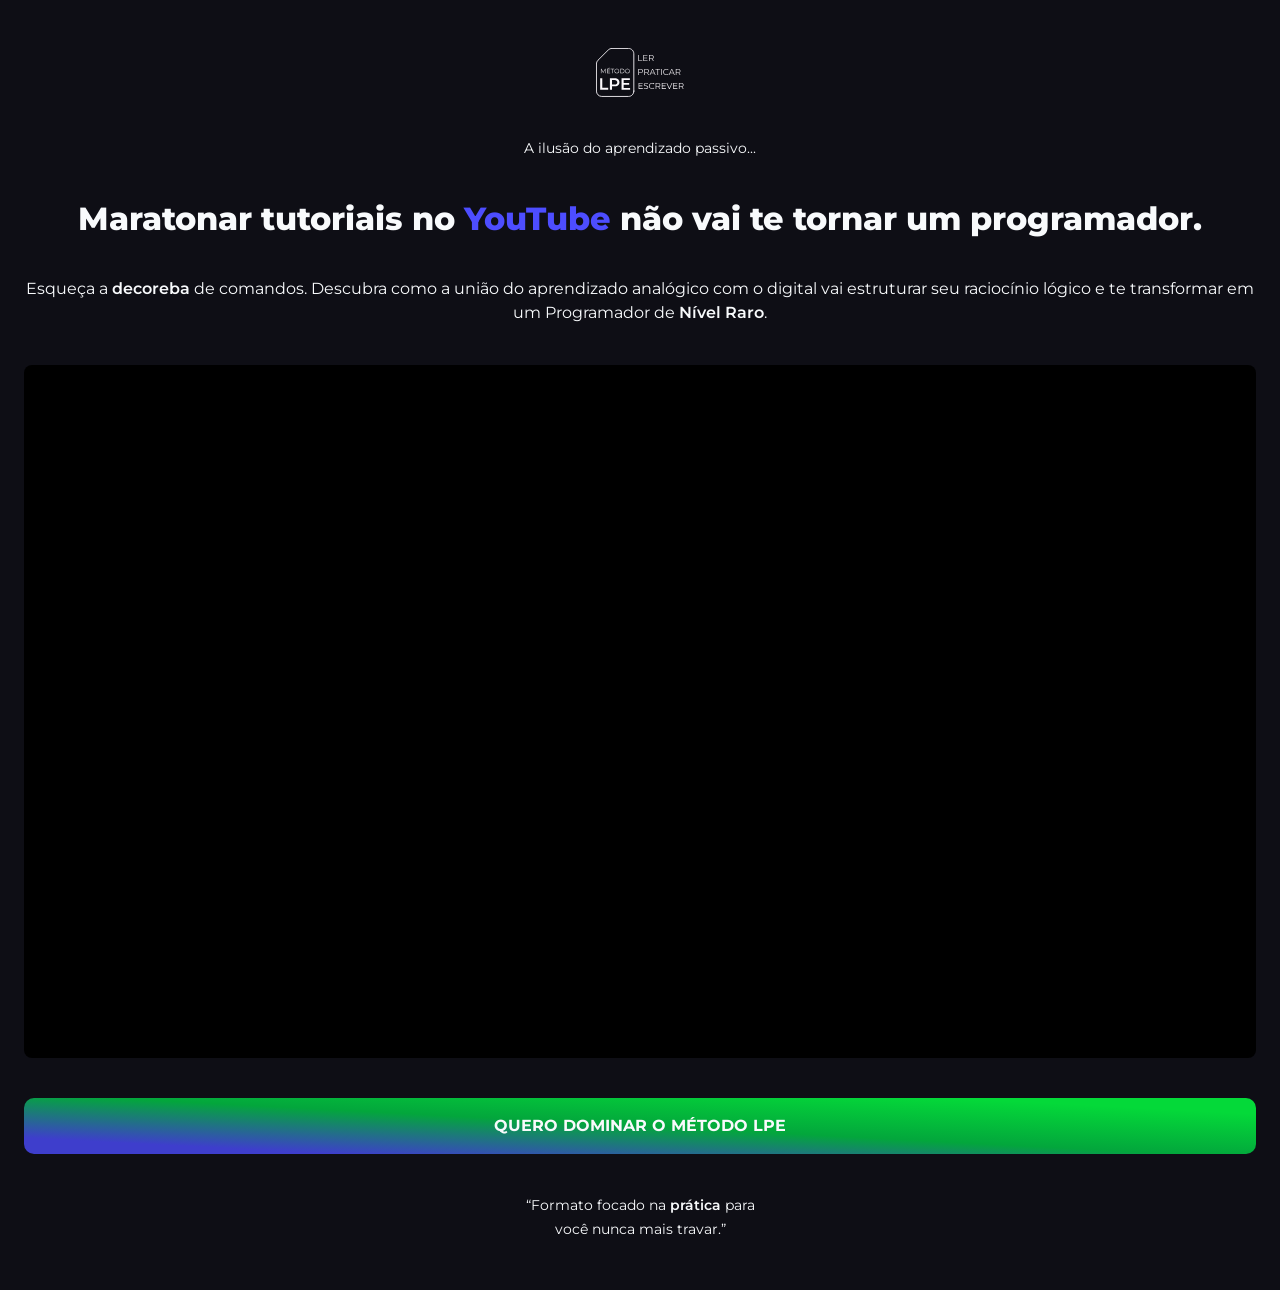
==== index.html @ d9436c9b "feat(hero): setup inicial da arquitetura CSS e estruturação da primeira dobra Detalhes da implementa" ====
<!DOCTYPE html>
<html lang="pt-br">

<head>
    <meta charset="UTF-8">
    <meta name="viewport" content="width=device-width, initial-scale=1.0">
    <title>Método LPE - Python V1</title>

    <link rel="shortcut icon" href="assets/img/icons/fivecon_metodo_lpe.ico" type="image/x-icon">

    <link rel="preconnect" href="https://fonts.googleapis.com">
    <link rel="preconnect" href="https://fonts.gstatic.com" crossorigin>
    <link href="https://fonts.googleapis.com/css2?family=Montserrat:wght@400;600;700;800&display=swap" rel="stylesheet">

    <link rel="stylesheet" href="assets/css/main.css">
</head>

<body>
    <header class="hero">
    <div class="hero__container">

        <div class="hero__logo">
            <img src="assets/img/icons/logo_metodo_lpe.svg" alt="Logo Método LPE">
        </div>

        <div class="hero__content">
            <span class="hero__pre-headline">
                A ilusão do aprendizado passivo...
            </span>

            <h1 class="hero__headline">
                Maratonar tutoriais no <span class="text-highlight">YouTube</span> não vai te tornar um programador.
            </h1>

            <p class="hero__description">
                Esqueça a <strong>decoreba</strong> de comandos. Descubra como a união do aprendizado analógico com o digital vai estruturar seu raciocínio lógico e te transformar em um Programador de <strong>Nível Raro</strong>.
            </p>
        </div>

        <div class="hero__video-container">
            <iframe 
                width="100%" 
                height="100%" 
                src="https://www.youtube.com/embed/S9uPNppGsGo?rel=0&modestbranding=1" 
                title="Vídeo de Apresentação" 
                frameborder="0" 
                allow="accelerometer; autoplay; clipboard-write; encrypted-media; gyroscope; picture-in-picture" 
                allowfullscreen>
            </iframe>
        </div>

        <a href="#checkout" class="hero__cta-button">
            QUERO DOMINAR O MÉTODO LPE
        </a>

        <p class="hero__sub-quote">
            “Formato focado na <strong>prática</strong> para você nunca mais travar.”
        </p>

    </div>
</header>
</body>

</html>
---- assets/css/main.css ----
/* assets/css/main.css */

@import '_variables.css';
@import '_reset.css';
@import '_base.css';

/* Por enquanto temos só esse componente */
@import 'components/_buttons.css';

/* Seções */
@import 'sections/_hero.css';
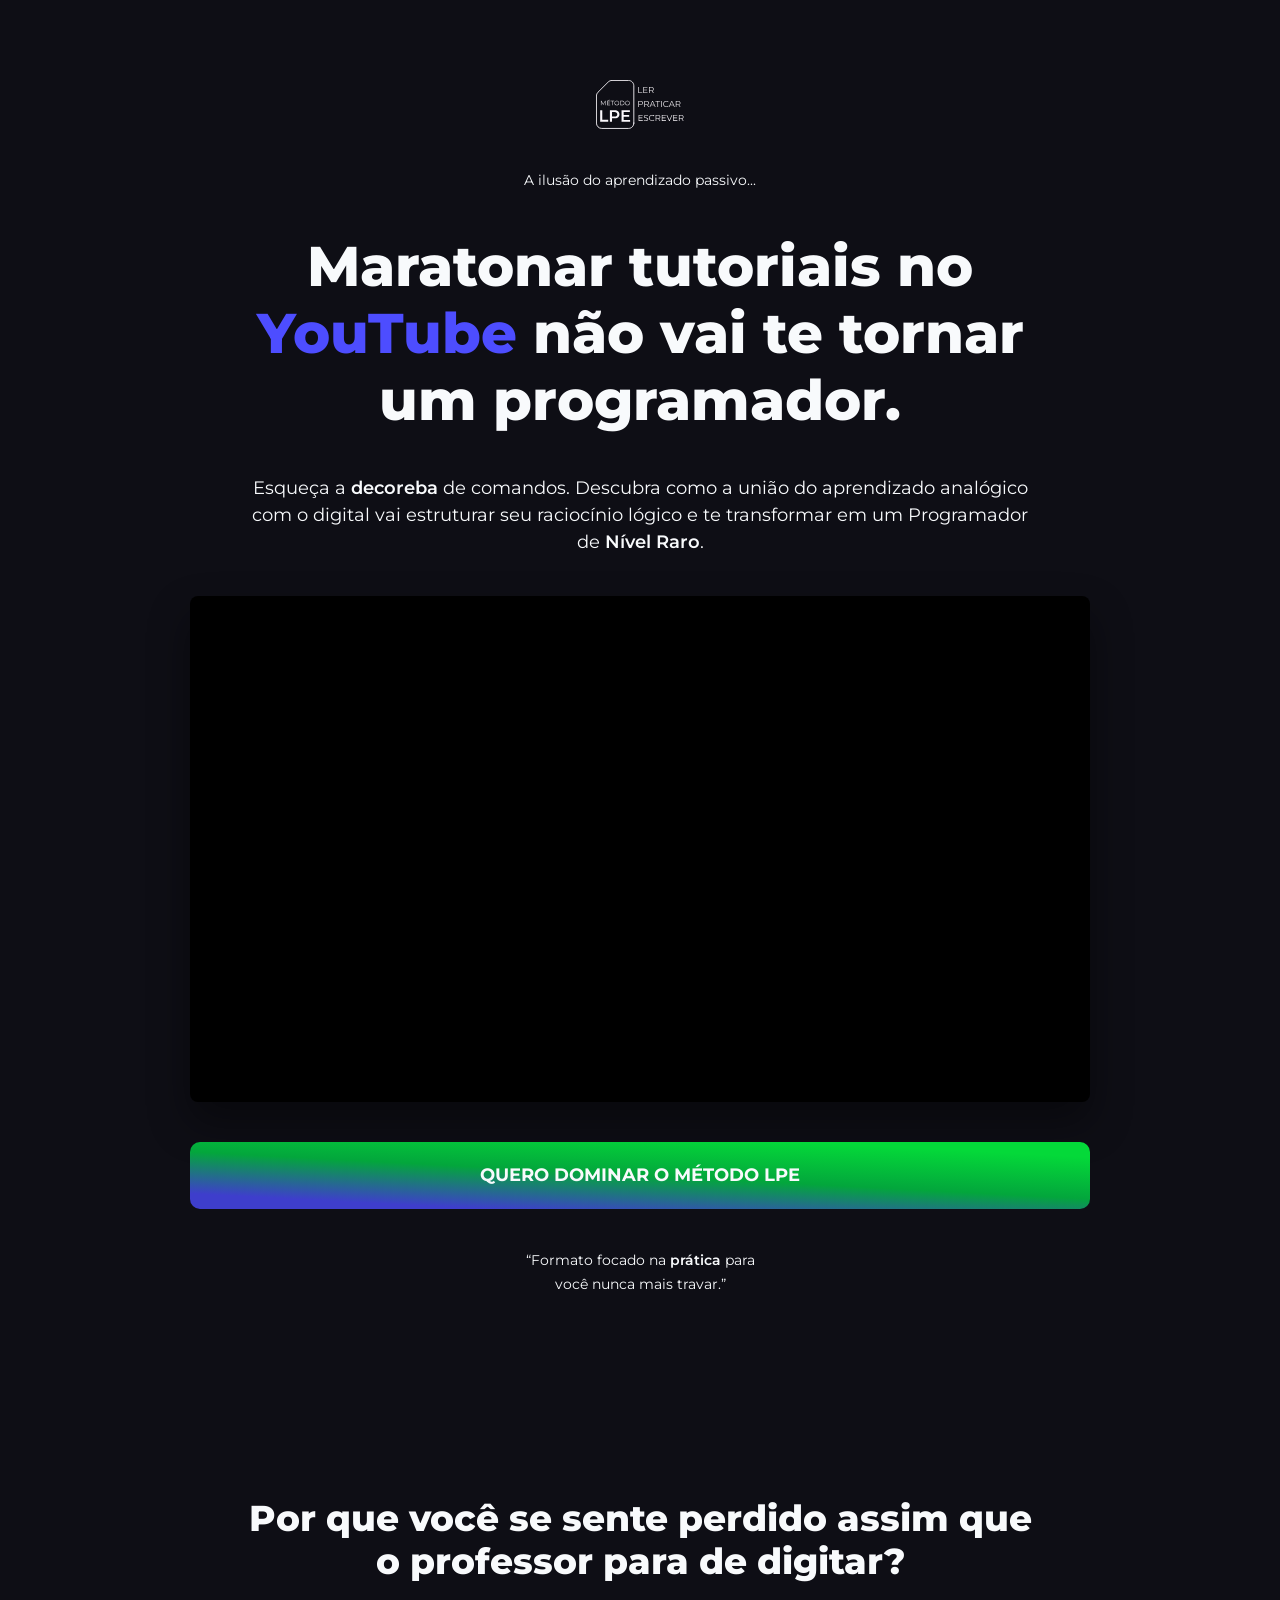
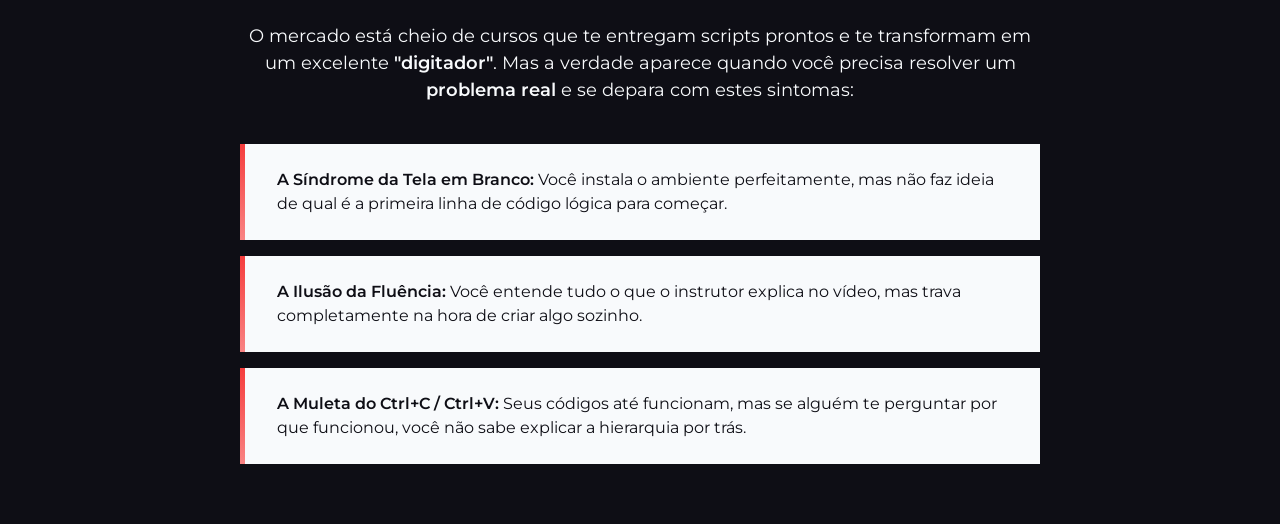
==== commit c21c2c89: "feat(landing-page): setup inicial da arquitetura CSS, Seção Hero e Seção de Sintomas Resumo das impl" ====
--- a/index.html
+++ b/index.html
@@ -29,7 +29,10 @@
             </span>
 
             <h1 class="hero__headline">
-                Maratonar tutoriais no <span class="text-highlight">YouTube</span> não vai te tornar um programador.
+                Maratonar tutoriais <br class="break-mobile">
+                no <span class="text-highlight">YouTube</span> não <br class="break-mobile">
+                vai te tornar <br class="break-mobile">
+                um programador.
             </h1>
 
             <p class="hero__description">
@@ -59,6 +62,35 @@
 
     </div>
 </header>
+
+<section class="symptoms">
+    <div class="symptoms__container">
+        
+        <div class="symptoms__header">
+            <h2 class="symptoms__title">
+                Por que você se sente perdido assim que o professor para de digitar?
+            </h2>
+            <p class="symptoms__description">
+                O mercado está cheio de cursos que te entregam scripts prontos e te transformam em um excelente <strong>"digitador"</strong>. Mas a verdade aparece quando você precisa resolver um <strong>problema real</strong> e se depara com estes sintomas:
+            </p>
+        </div>
+
+        <div class="symptoms__list">
+            <article class="card-symptom">
+                <p><strong>A Síndrome da Tela em Branco:</strong> Você instala o ambiente perfeitamente, mas não faz ideia de qual é a primeira linha de código lógica para começar.</p>
+            </article>
+
+            <article class="card-symptom">
+                <p><strong>A Ilusão da Fluência:</strong> Você entende tudo o que o instrutor explica no vídeo, mas trava completamente na hora de criar algo sozinho.</p>
+            </article>
+
+            <article class="card-symptom">
+                <p><strong>A Muleta do Ctrl+C / Ctrl+V:</strong> Seus códigos até funcionam, mas se alguém te perguntar por que funcionou, você não sabe explicar a hierarquia por trás.</p>
+            </article>
+        </div>
+
+    </div>
+</section>
 </body>
 
 </html>
--- a/assets/css/main.css
+++ b/assets/css/main.css
@@ -4,8 +4,10 @@
 @import '_reset.css';
 @import '_base.css';
 
-/* Por enquanto temos só esse componente */
+/* Componentes */
 @import 'components/_buttons.css';
+@import 'components/_cards.css';
 
 /* Seções */
-@import 'sections/_hero.css';+@import 'sections/_hero.css';
+@import 'sections/_symptoms.css';
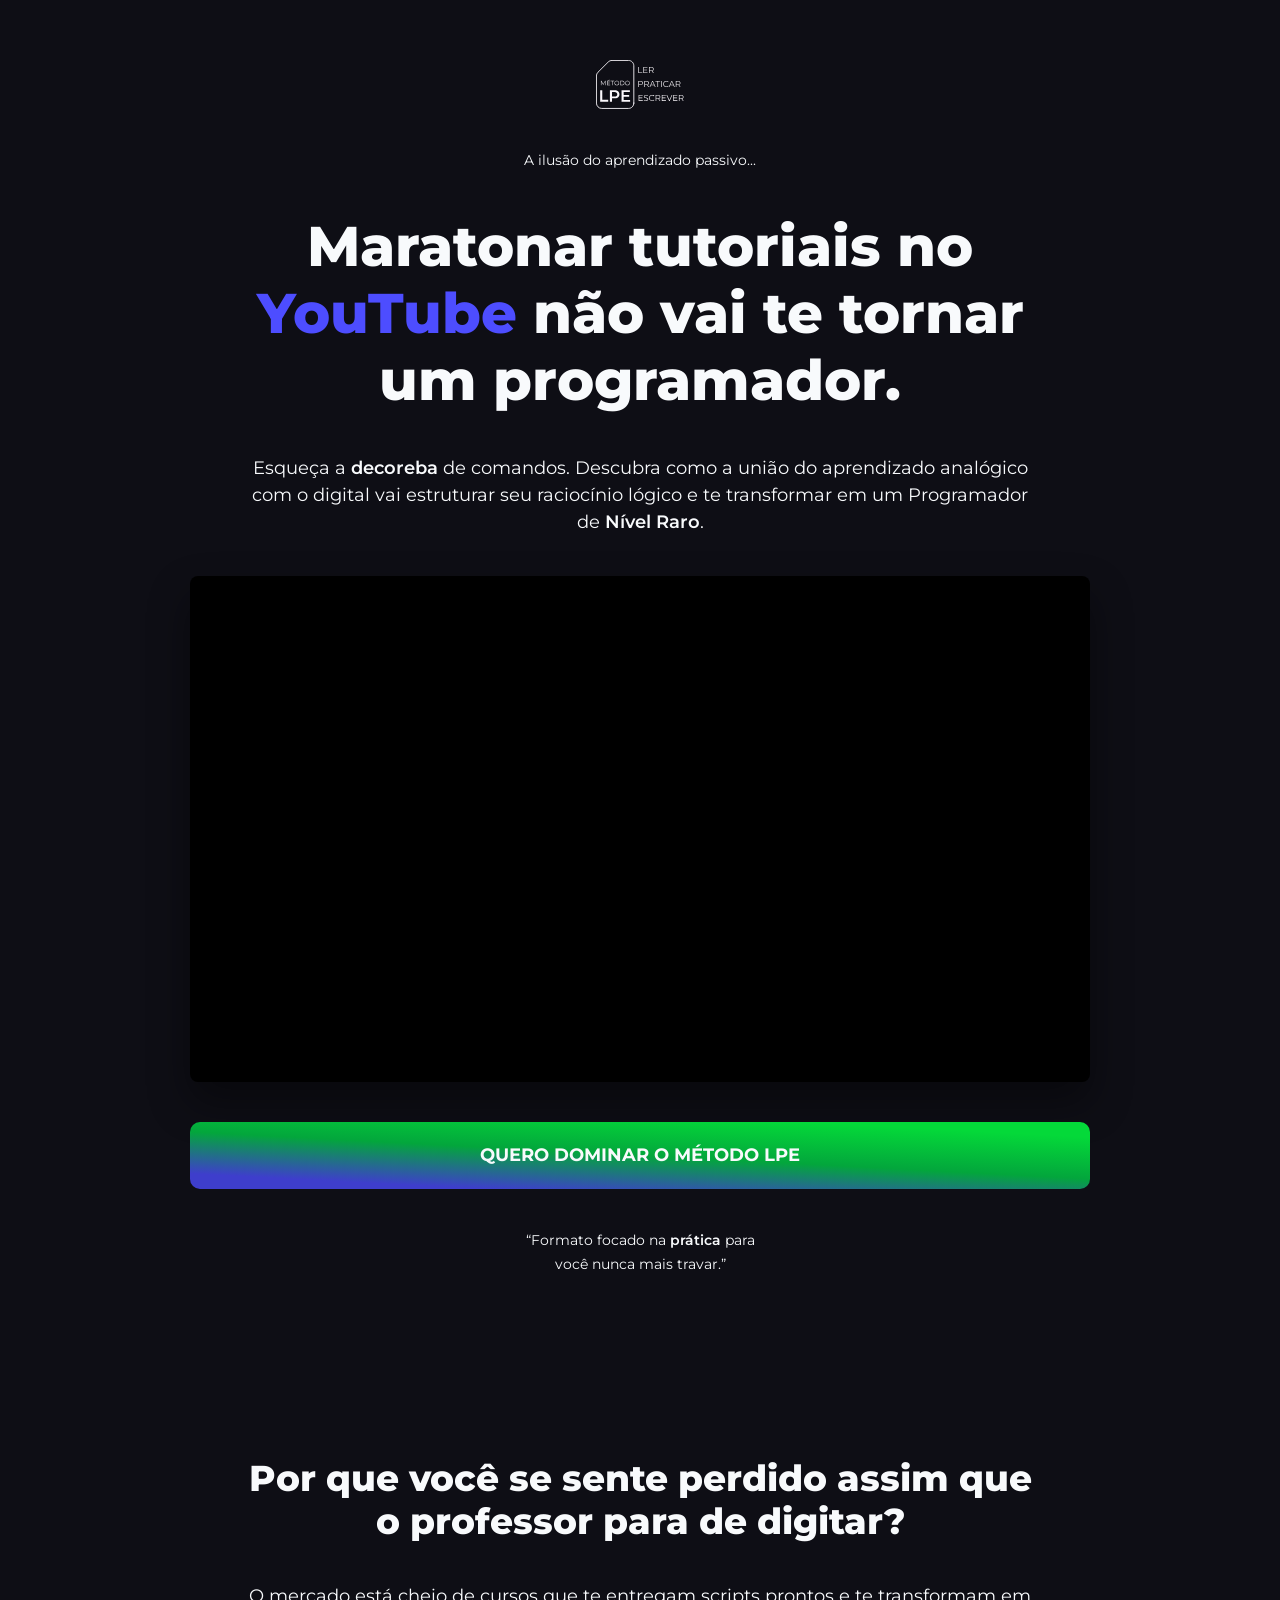
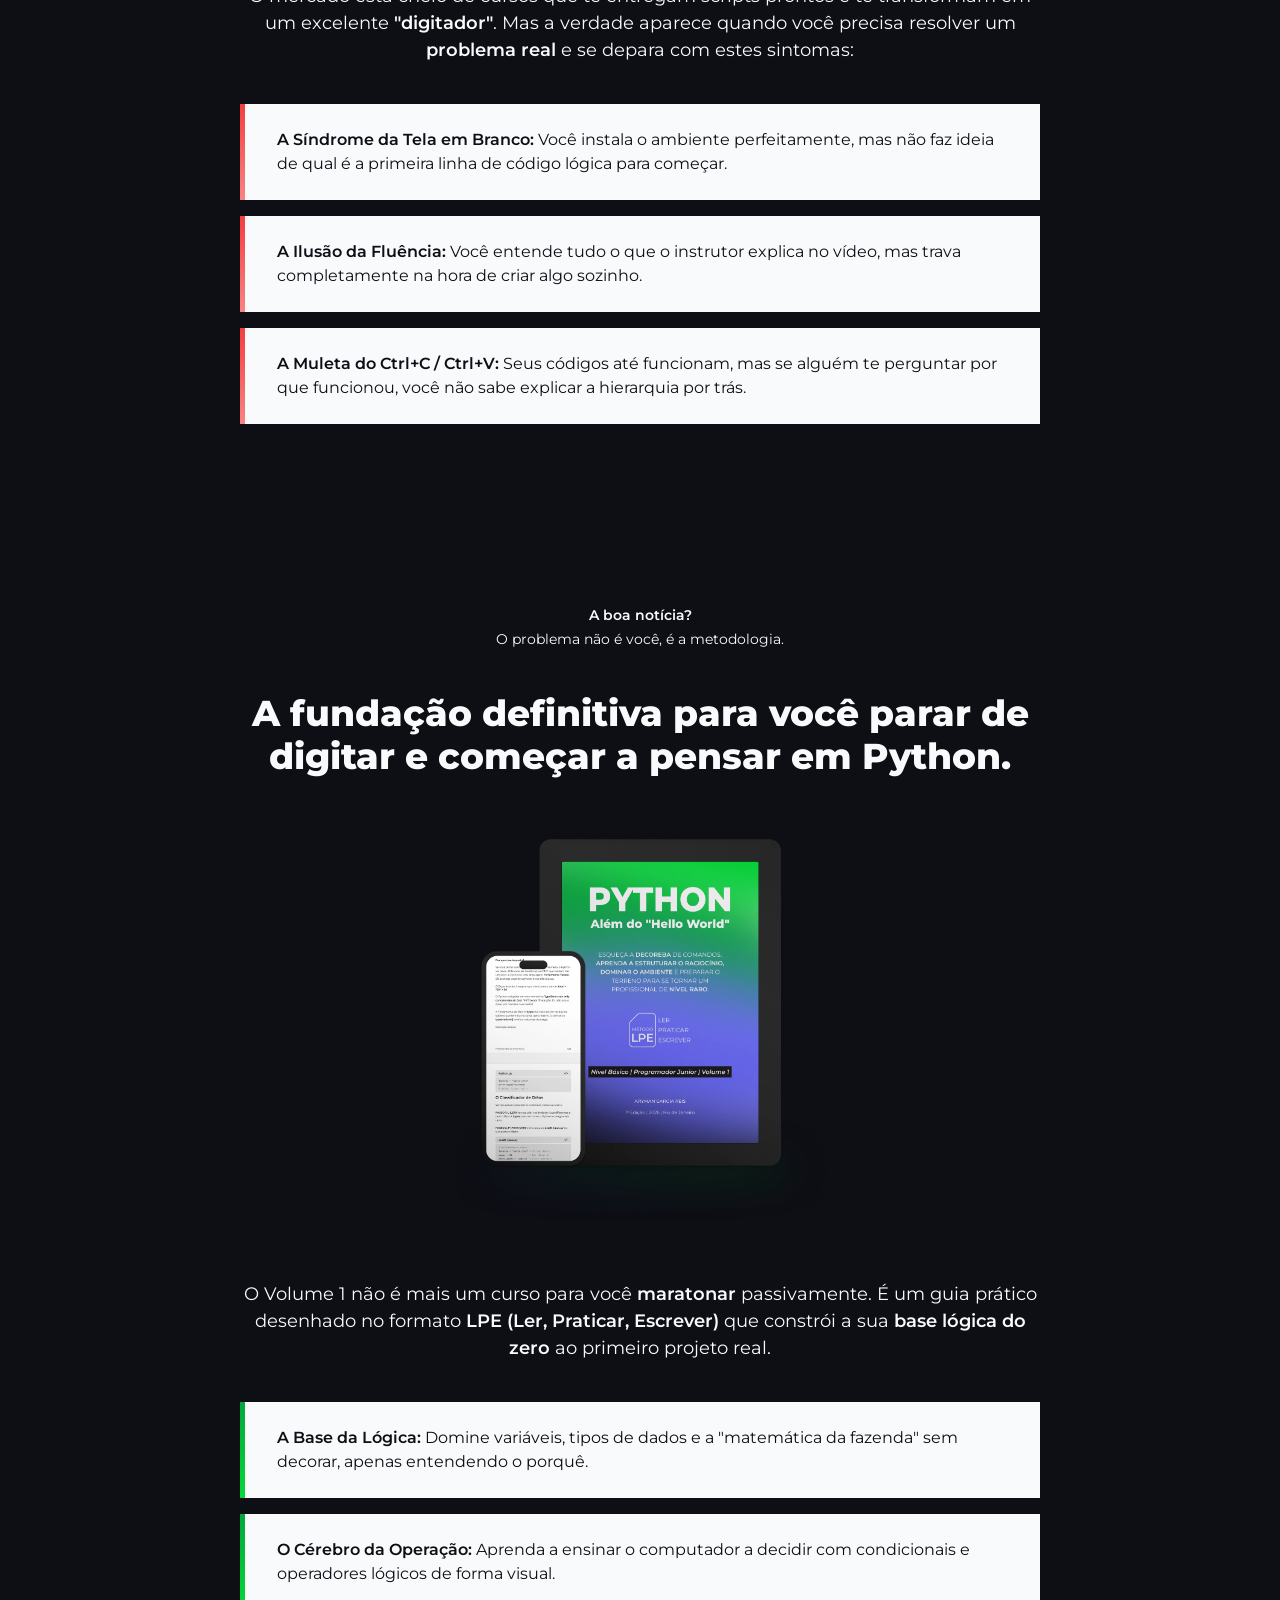
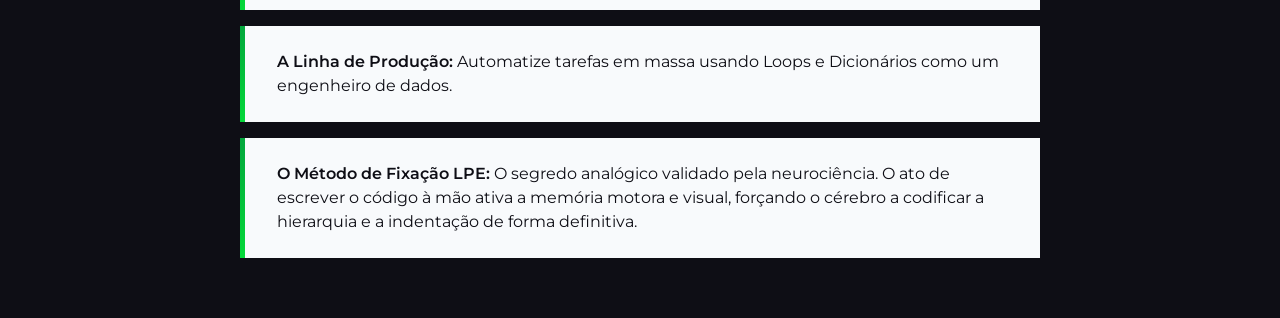
==== commit 6e807a6d: "feat(solution): implementa seção 3, otimização de imagem e cards verdes Detalhes da implementação:  " ====
--- a/index.html
+++ b/index.html
@@ -63,6 +63,8 @@
     </div>
 </header>
 
+<!-- Seção 2 -->
+
 <section class="symptoms">
     <div class="symptoms__container">
         
@@ -91,6 +93,52 @@
 
     </div>
 </section>
+
+<!-- Seção 3 -->
+
+<section class="solution">
+    <div class="solution__container">
+
+        <div class="solution__header">
+            <p class="solution__pre-headline">
+                <strong>A boa notícia?</strong><br>
+                O problema não é você, é a metodologia.
+            </p>
+            <h2 class="solution__title">
+                A fundação definitiva para você parar de digitar<br class="break-mobile"> e começar a pensar<br class="break-mobile"> em Python.
+            </h2>
+        </div>
+
+        <div class="solution__image-wrapper">
+            <img src="assets/img/img/ebook-python-v1-metodo-lpe.webp" alt="E-book Python Além do Hello World - Método LPE" class="solution__image">
+        </div>
+
+        <div class="solution__content">
+            <p class="solution__description">
+                O Volume 1 não é mais um curso para você <strong>maratonar</strong> passivamente. É um guia prático desenhado no formato <strong>LPE (Ler, Praticar, Escrever)</strong> que constrói a sua <strong>base lógica do zero</strong> ao primeiro projeto real.
+            </p>
+        </div>
+
+        <div class="solution__features-list">
+            <article class="card-feature">
+                <p><strong>A Base da Lógica:</strong> Domine variáveis, tipos de dados e a "matemática da fazenda" sem decorar, apenas entendendo o porquê.</p>
+            </article>
+
+            <article class="card-feature">
+                <p><strong>O Cérebro da Operação:</strong> Aprenda a ensinar o computador a decidir com condicionais e operadores lógicos de forma visual.</p>
+            </article>
+
+            <article class="card-feature">
+                <p><strong>A Linha de Produção:</strong> Automatize tarefas em massa usando Loops e Dicionários como um engenheiro de dados.</p>
+            </article>
+
+            <article class="card-feature">
+                <p><strong>O Método de Fixação LPE:</strong> O segredo analógico validado pela neurociência. O ato de escrever o código à mão ativa a memória motora e visual, forçando o cérebro a codificar a hierarquia e a indentação de forma definitiva.</p>
+            </article>
+        </div>
+
+    </div>
+</section>
 </body>
 
 </html>
--- a/assets/css/main.css
+++ b/assets/css/main.css
@@ -10,4 +10,5 @@
 
 /* Seções */
 @import 'sections/_hero.css';
-@import 'sections/_symptoms.css';+@import 'sections/_symptoms.css';
+@import 'sections/_solution.css';
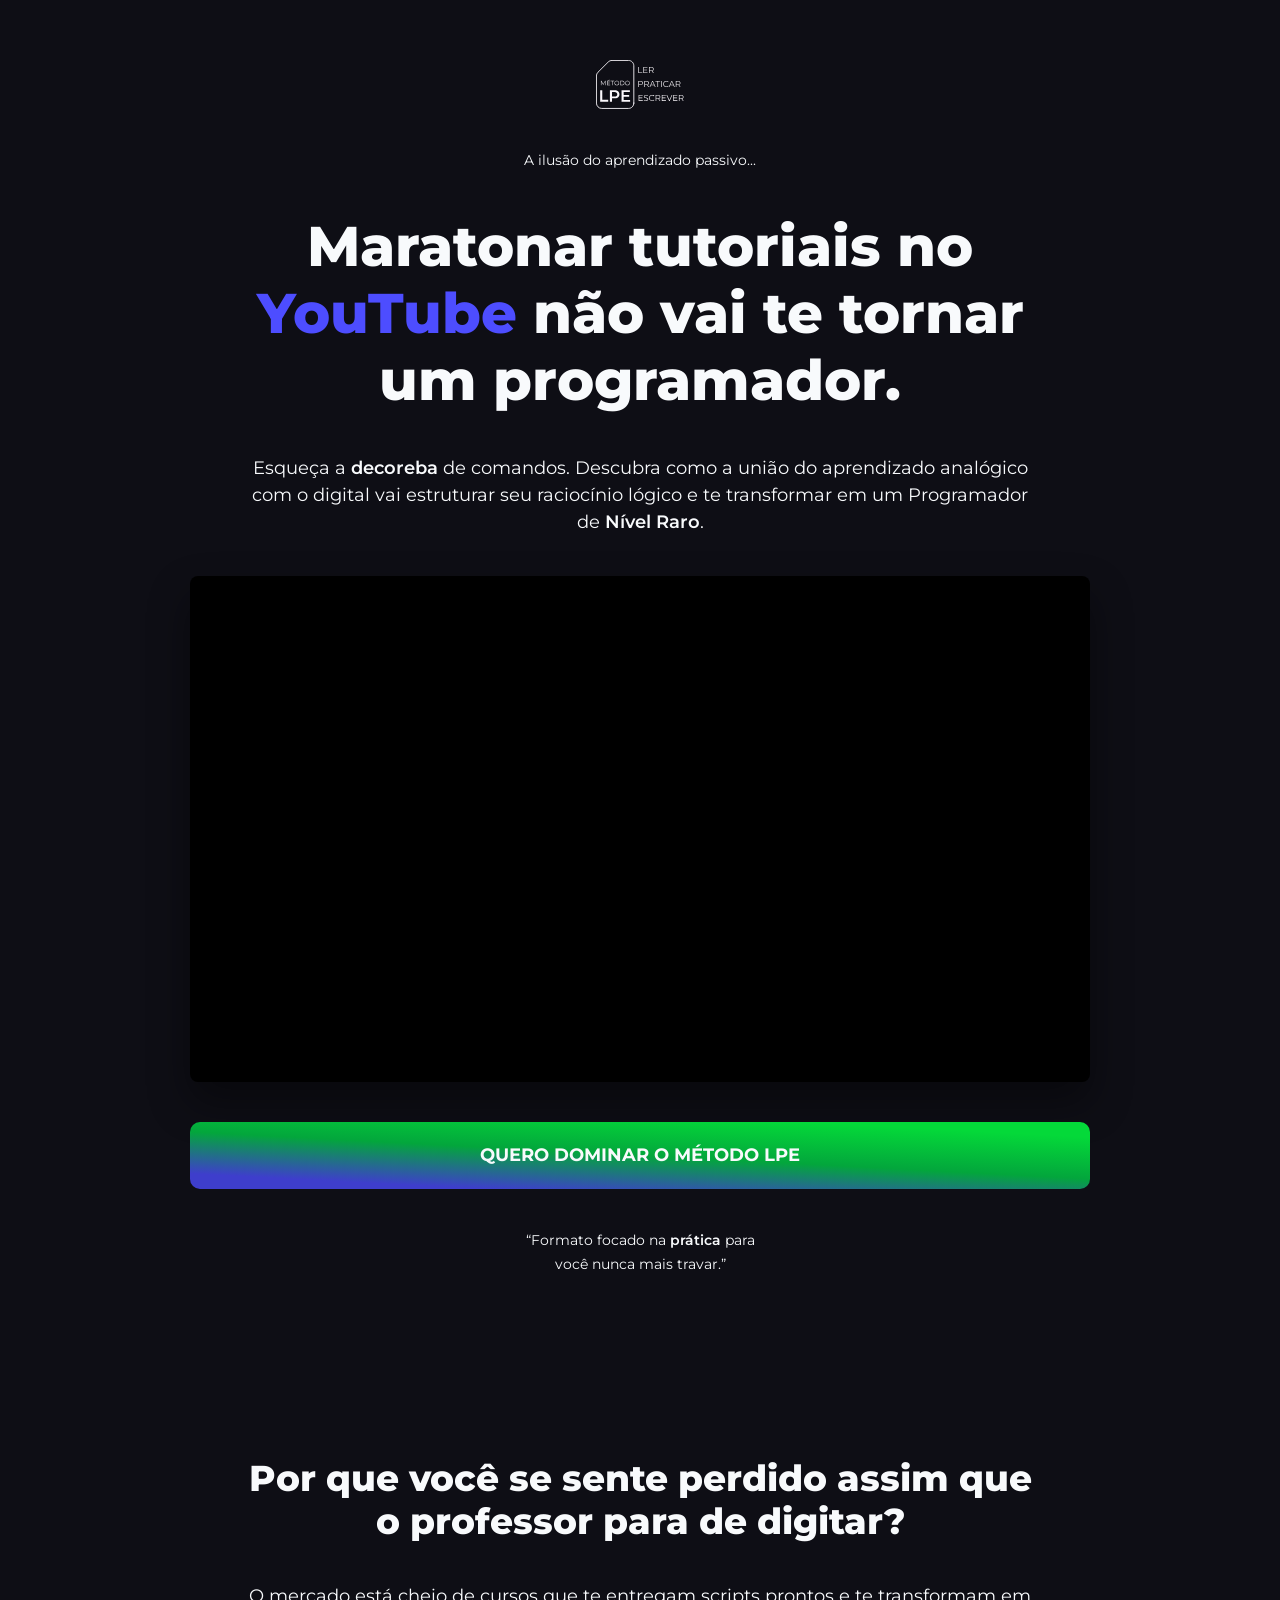
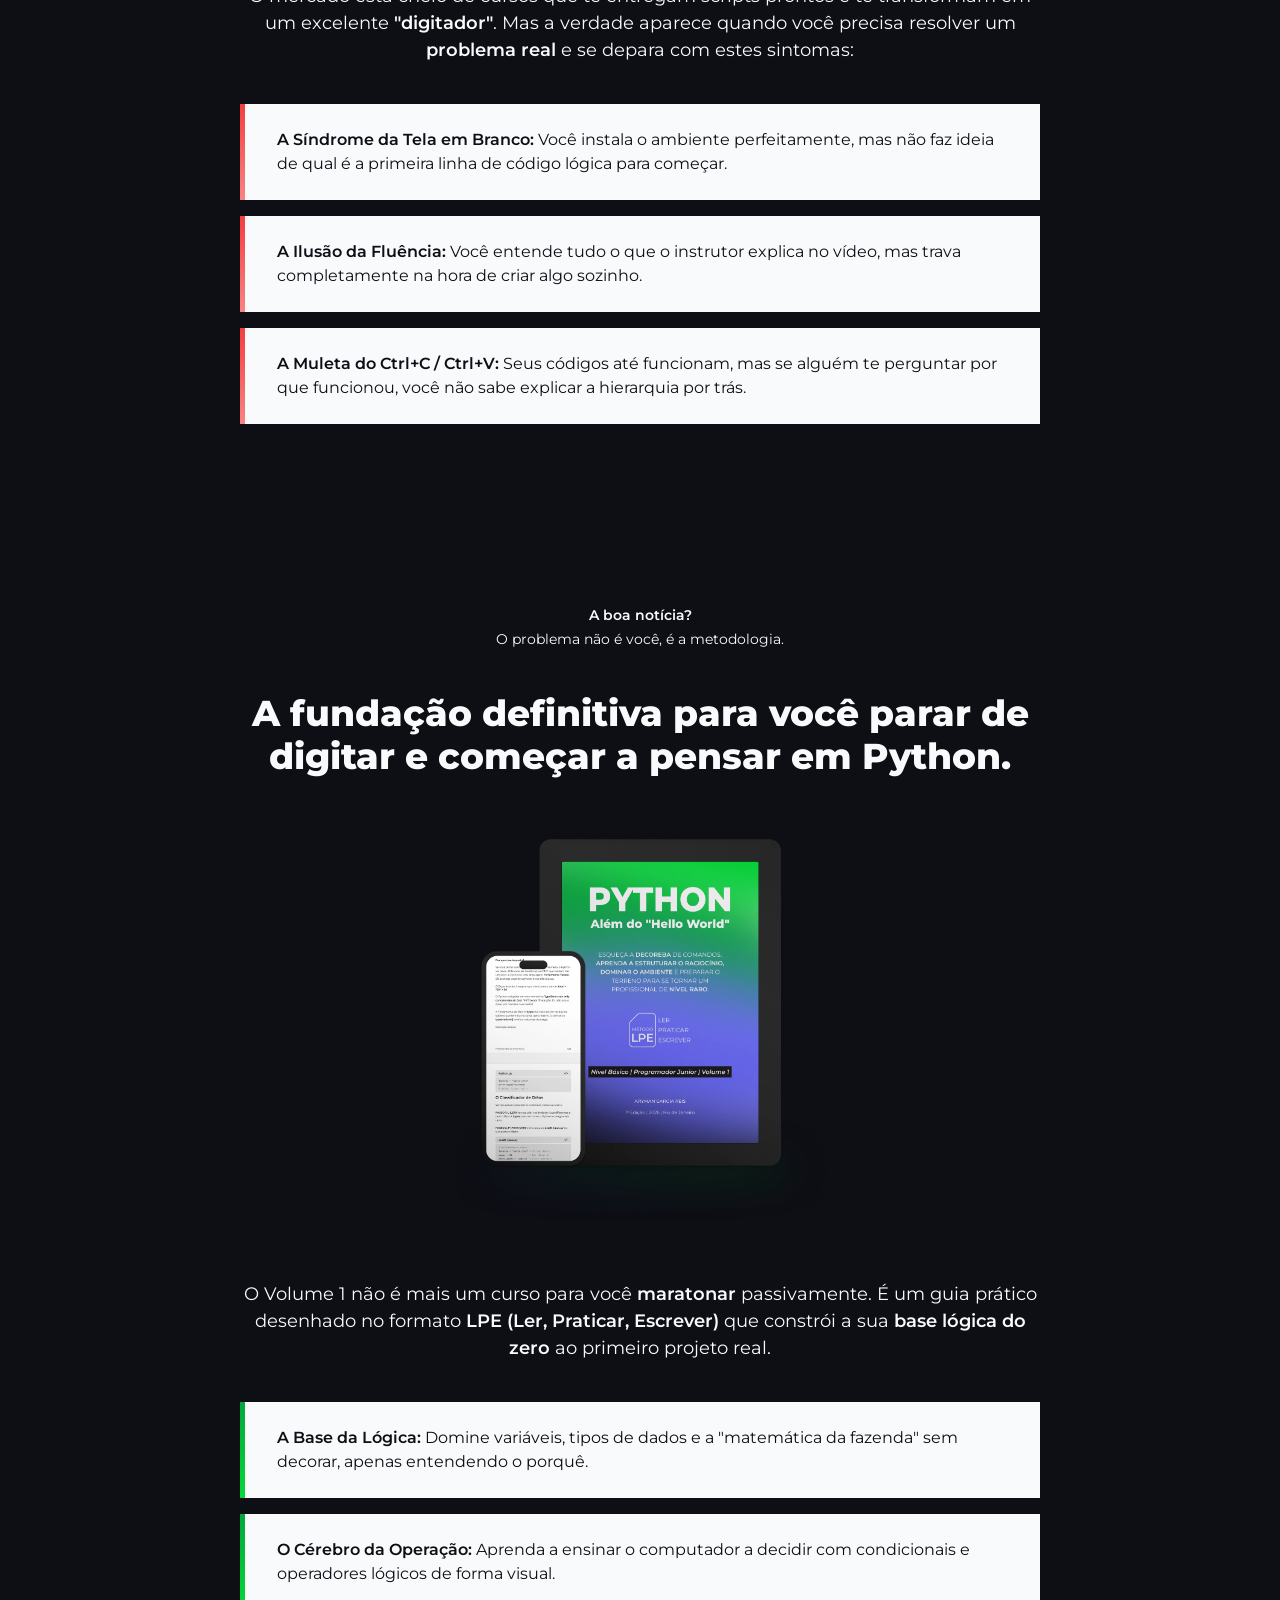
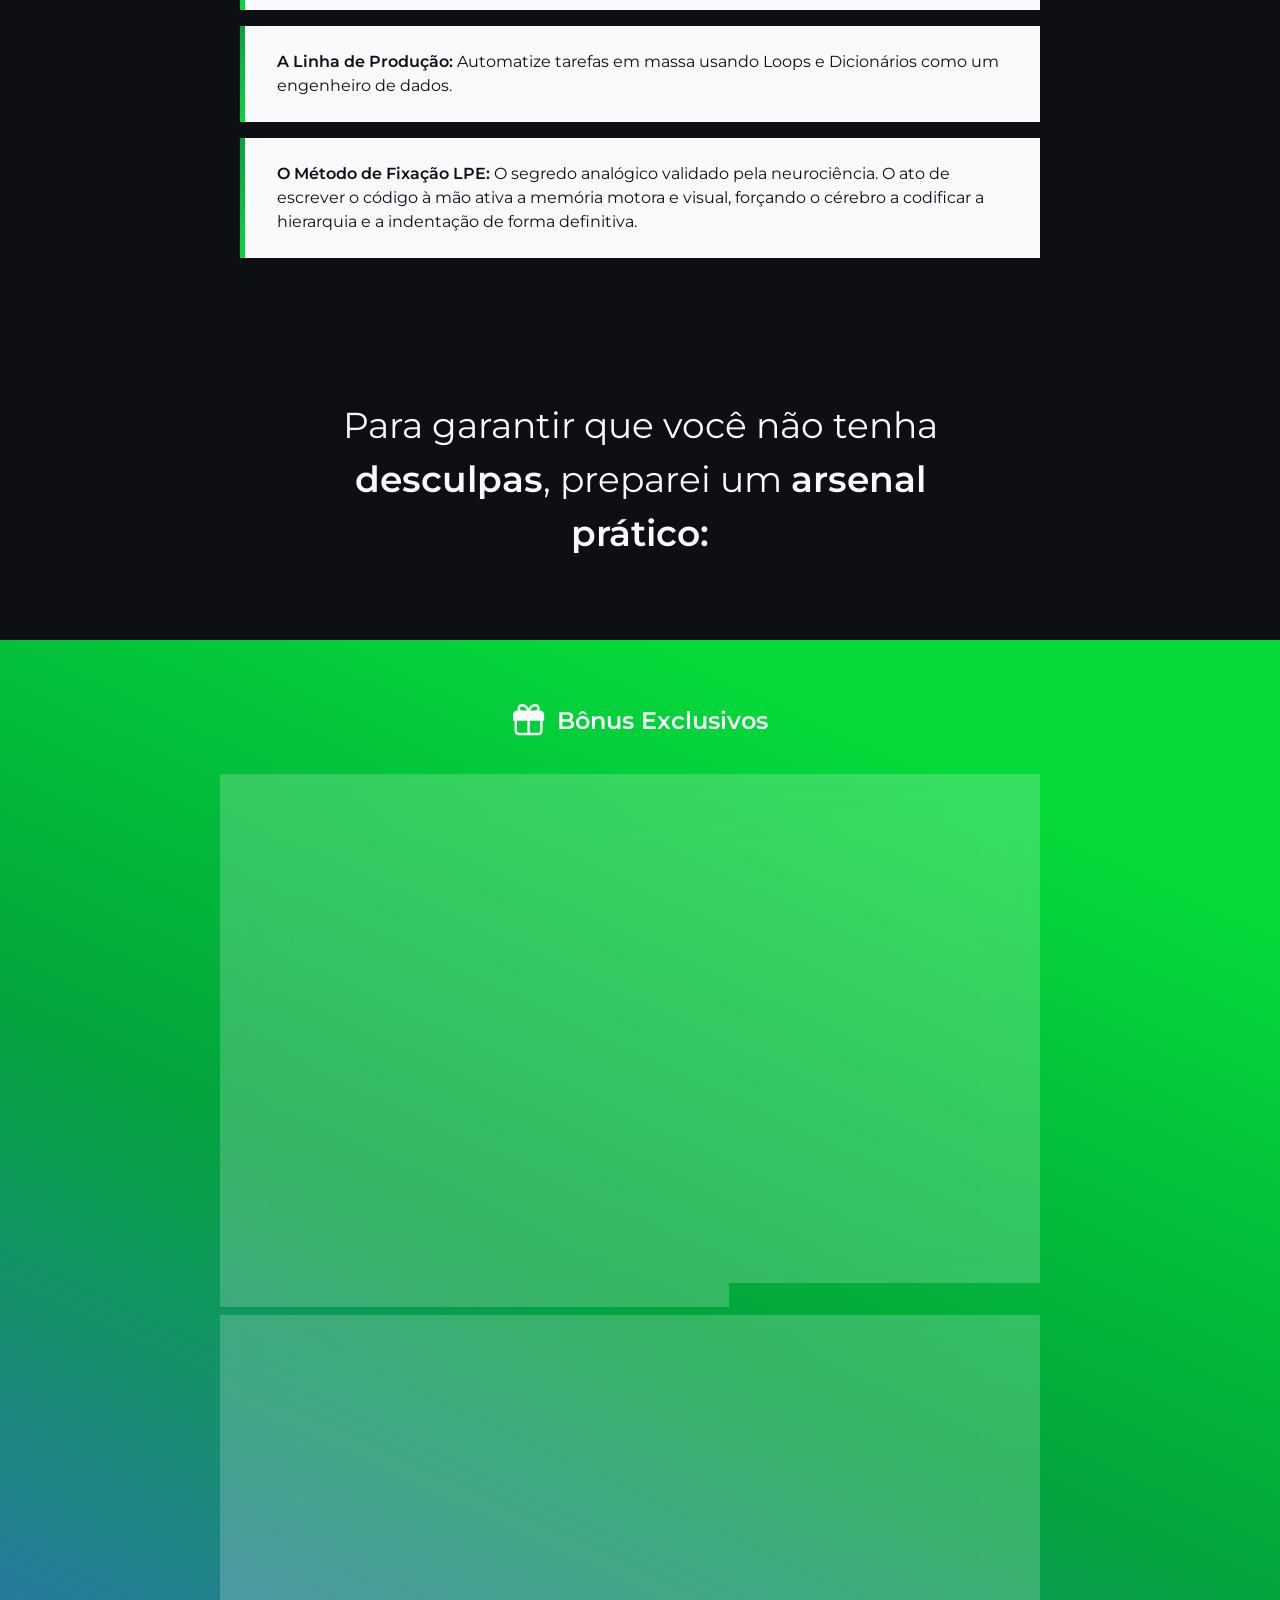
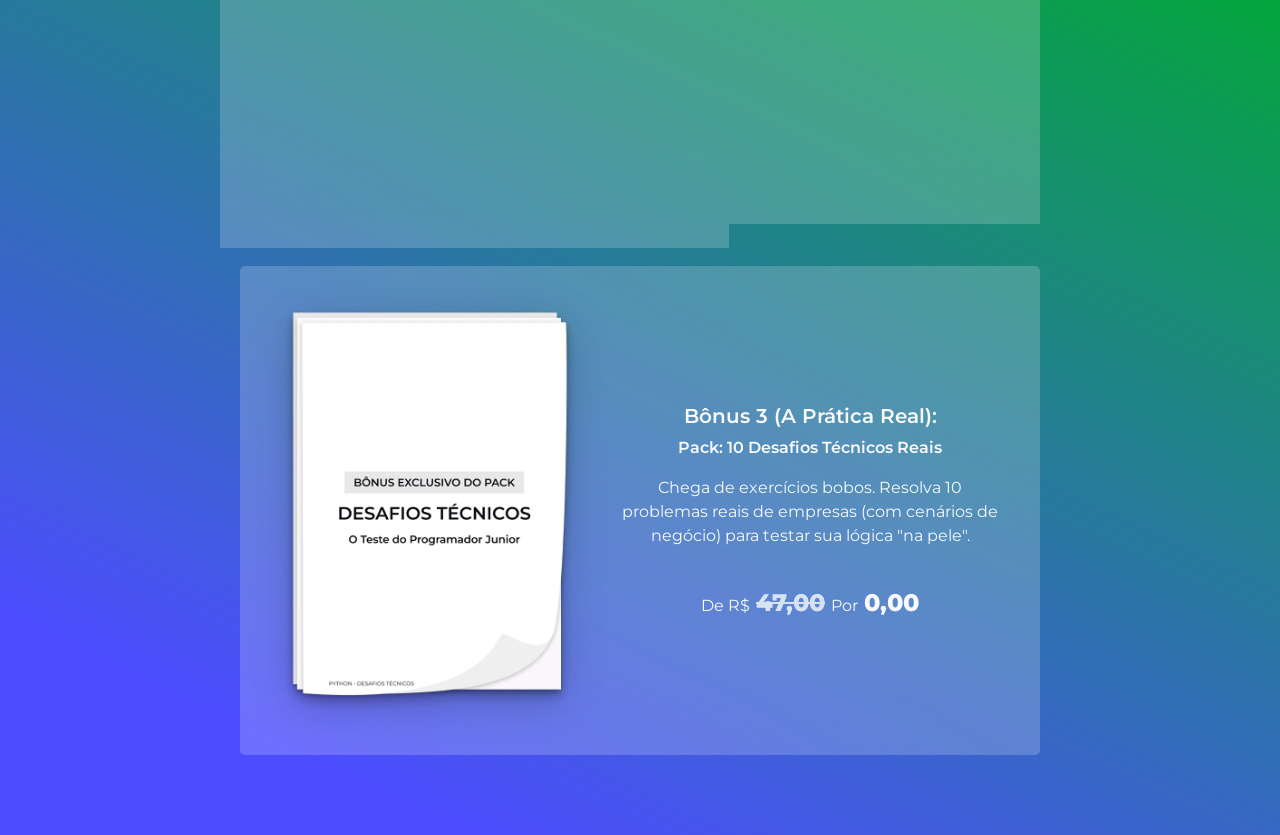
==== commit 7ab57af3: "feat(bonuses): implementa seção 4 com layout horizontal e glassmorphism Detalhes da implementação:  " ====
--- a/index.html
+++ b/index.html
@@ -139,6 +139,72 @@
 
     </div>
 </section>
+
+<!--Seção 4-->
+
+<section class="bonuses">
+        
+        <div class="bonuses__intro">
+            <h2 class="bonuses__intro-title">
+                Para garantir que você não tenha <strong>desculpas</strong>, preparei um <strong>arsenal prático:</strong>
+            </h2>
+        </div>
+
+        <div class="bonuses__wrapper">
+            <div class="bonuses__container">
+                
+                <div class="bonuses__header">
+                    <img src="assets/img/icons/icon-bonus-presente.svg" alt="Ícone de Presente" class="bonuses__icon">
+                    <h2 class="bonuses__title">Bônus Exclusivos</h2>
+                </div>
+
+                <div class="bonuses__list">
+                    <article class="bonus-card">
+                        <img src="assets/img/img/roadmap-curso-python.webp" alt="Roadmap Visual Do Zero ao Junior" class="bonus-card__image">
+                        <div class="bonus-card__content">
+                            <h3 class="bonus-card__title">Bônus 1 (Roadmap Visual)</h3>
+                            <p class="bonus-card__subtitle">Do Zero ao Junior (PDF)</p>
+                            <p class="bonus-card__description">
+                                O seu GPS de 26 dias. Um cronograma visual passo a passo, do setup do ambiente até o projeto final, para você nunca se sentir perdido.
+                            </p>
+                            <p class="bonus-card__price">
+                                <span class="price-small">De R$</span><span class="price-strike">29,90</span><span class="price-small"> Por </span><span class="price-free">0,00</span>
+                            </p>
+                        </div>
+                    </article>
+
+                    <article class="bonus-card">
+                        <img src="assets/img/img/simulador-manual-codigo-python.webp" alt="Template de Fixação LPE" class="bonus-card__image">
+                        <div class="bonus-card__content">
+                            <h3 class="bonus-card__title">Bônus 2 (O Template):</h3>
+                            <p class="bonus-card__subtitle">Template de Fixação LPE (PDF)</p>
+                            <p class="bonus-card__description">
+                                O modelo estruturado para você imprimir e escrever seus códigos à mão, garantindo a indentação perfeita.
+                            </p>
+                            <p class="bonus-card__price">
+                                <span class="price-small">De R$</span><span class="price-strike">9,90</span><span class="price-small"> Por </span><span class="price-free">0,00</span>
+                            </p>
+                        </div>
+                    </article>
+
+                    <article class="bonus-card">
+                        <img src="assets/img/img/desafios-python.webp" alt="10 Desafios Técnicos Reais" class="bonus-card__image">
+                        <div class="bonus-card__content">
+                            <h3 class="bonus-card__title">Bônus 3 (A Prática Real):</h3>
+                            <p class="bonus-card__subtitle">Pack: 10 Desafios Técnicos Reais</p>
+                            <p class="bonus-card__description">
+                                Chega de exercícios bobos. Resolva 10 problemas reais de empresas (com cenários de negócio) para testar sua lógica "na pele".
+                            </p>
+                            <p class="bonus-card__price">
+                                <span class="price-small">De R$</span><span class="price-strike">47,00</span><span class="price-small"> Por </span><span class="price-free">0,00</span>
+                            </p>
+                        </div>
+                    </article>
+                </div>
+
+            </div>
+        </div>
+    </section>
 </body>
 
 </html>
--- a/assets/css/main.css
+++ b/assets/css/main.css
@@ -11,4 +11,5 @@
 /* Seções */
 @import 'sections/_hero.css';
 @import 'sections/_symptoms.css';
-@import 'sections/_solution.css';+@import 'sections/_solution.css';
+@import 'sections/_bonuses.css';
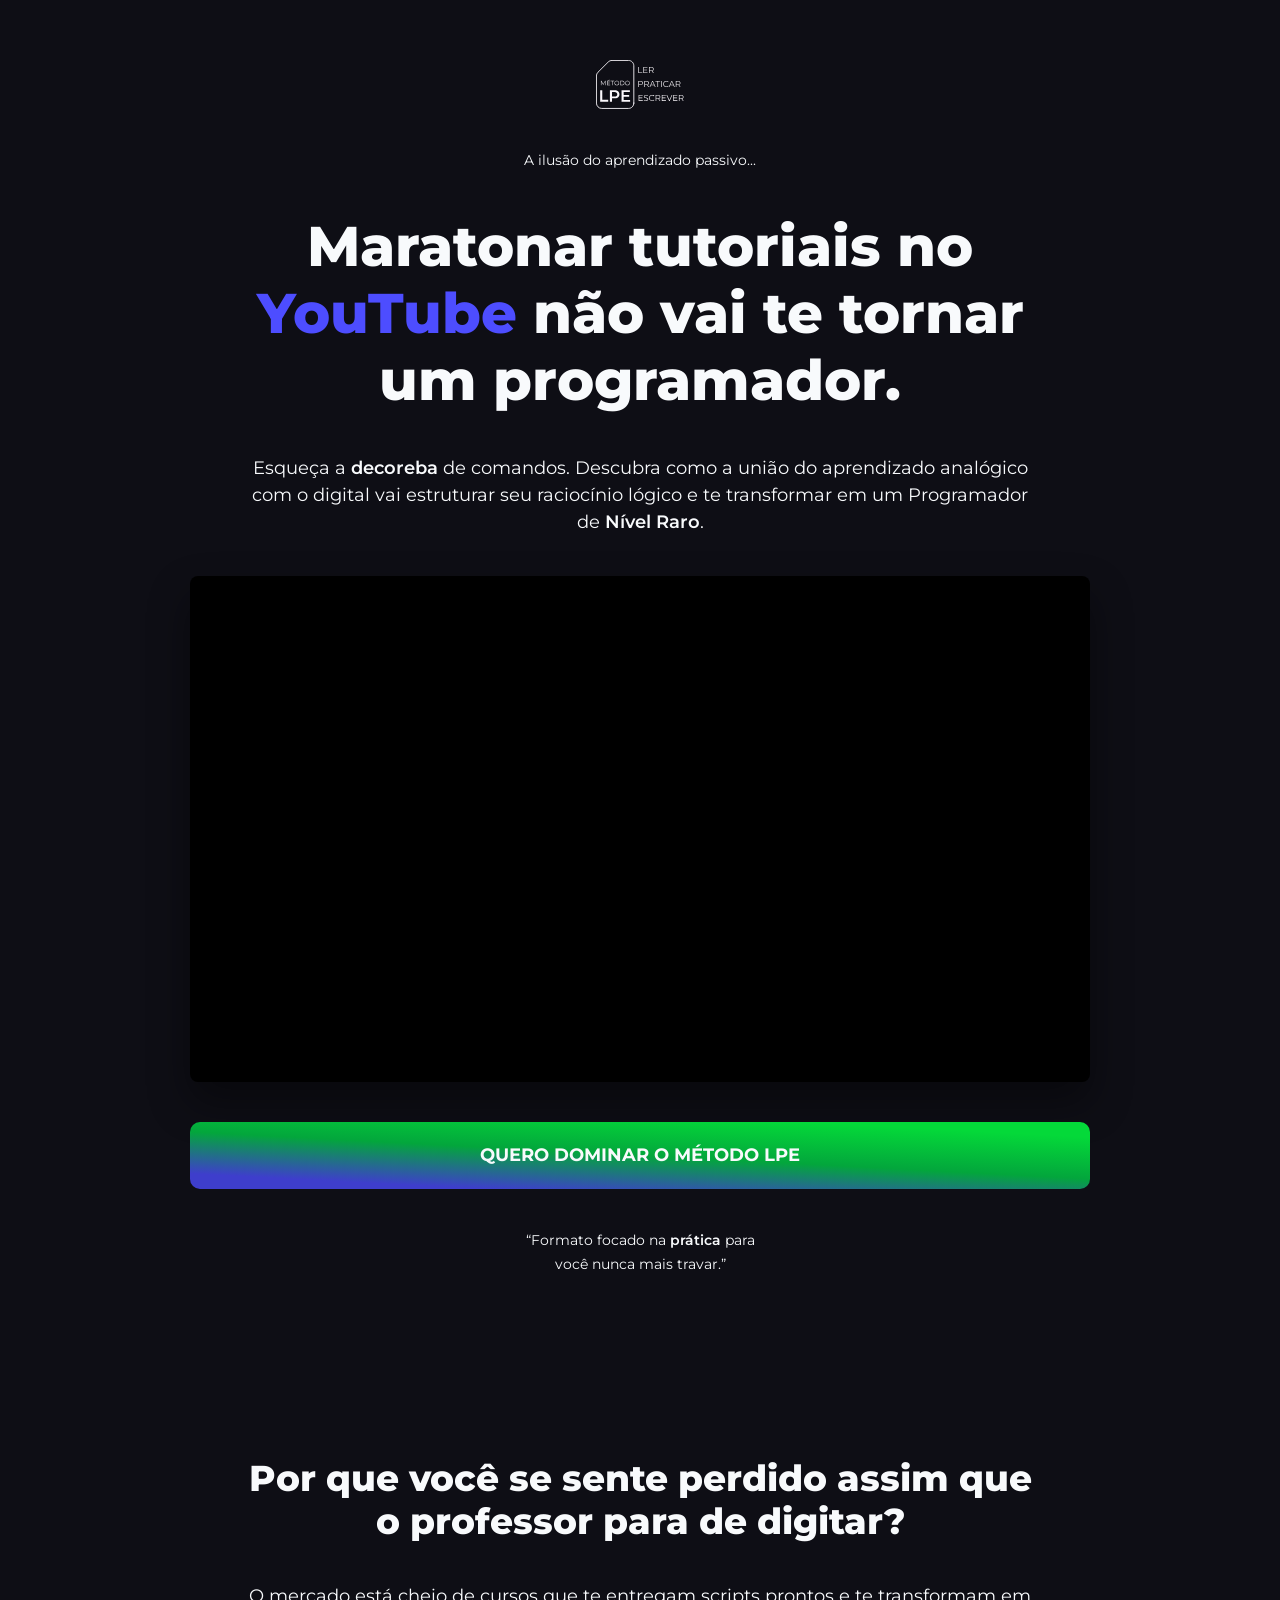
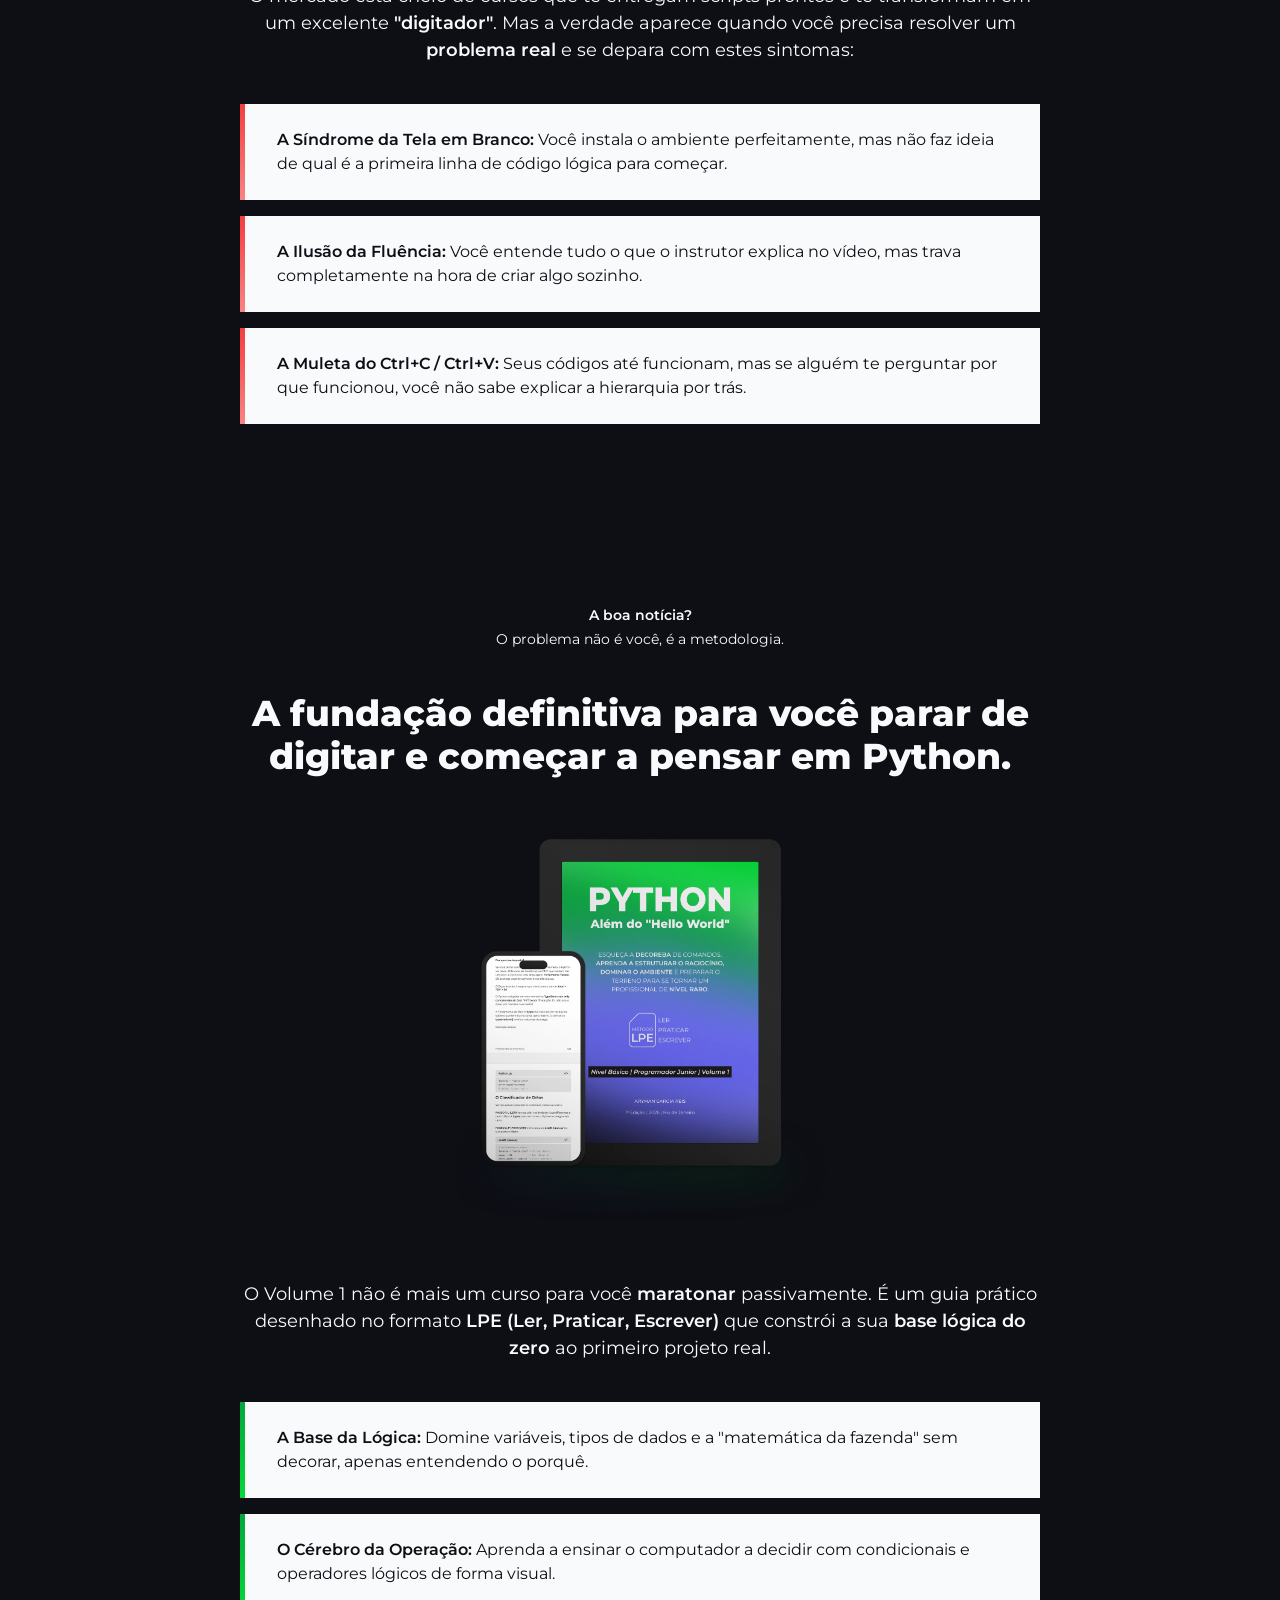
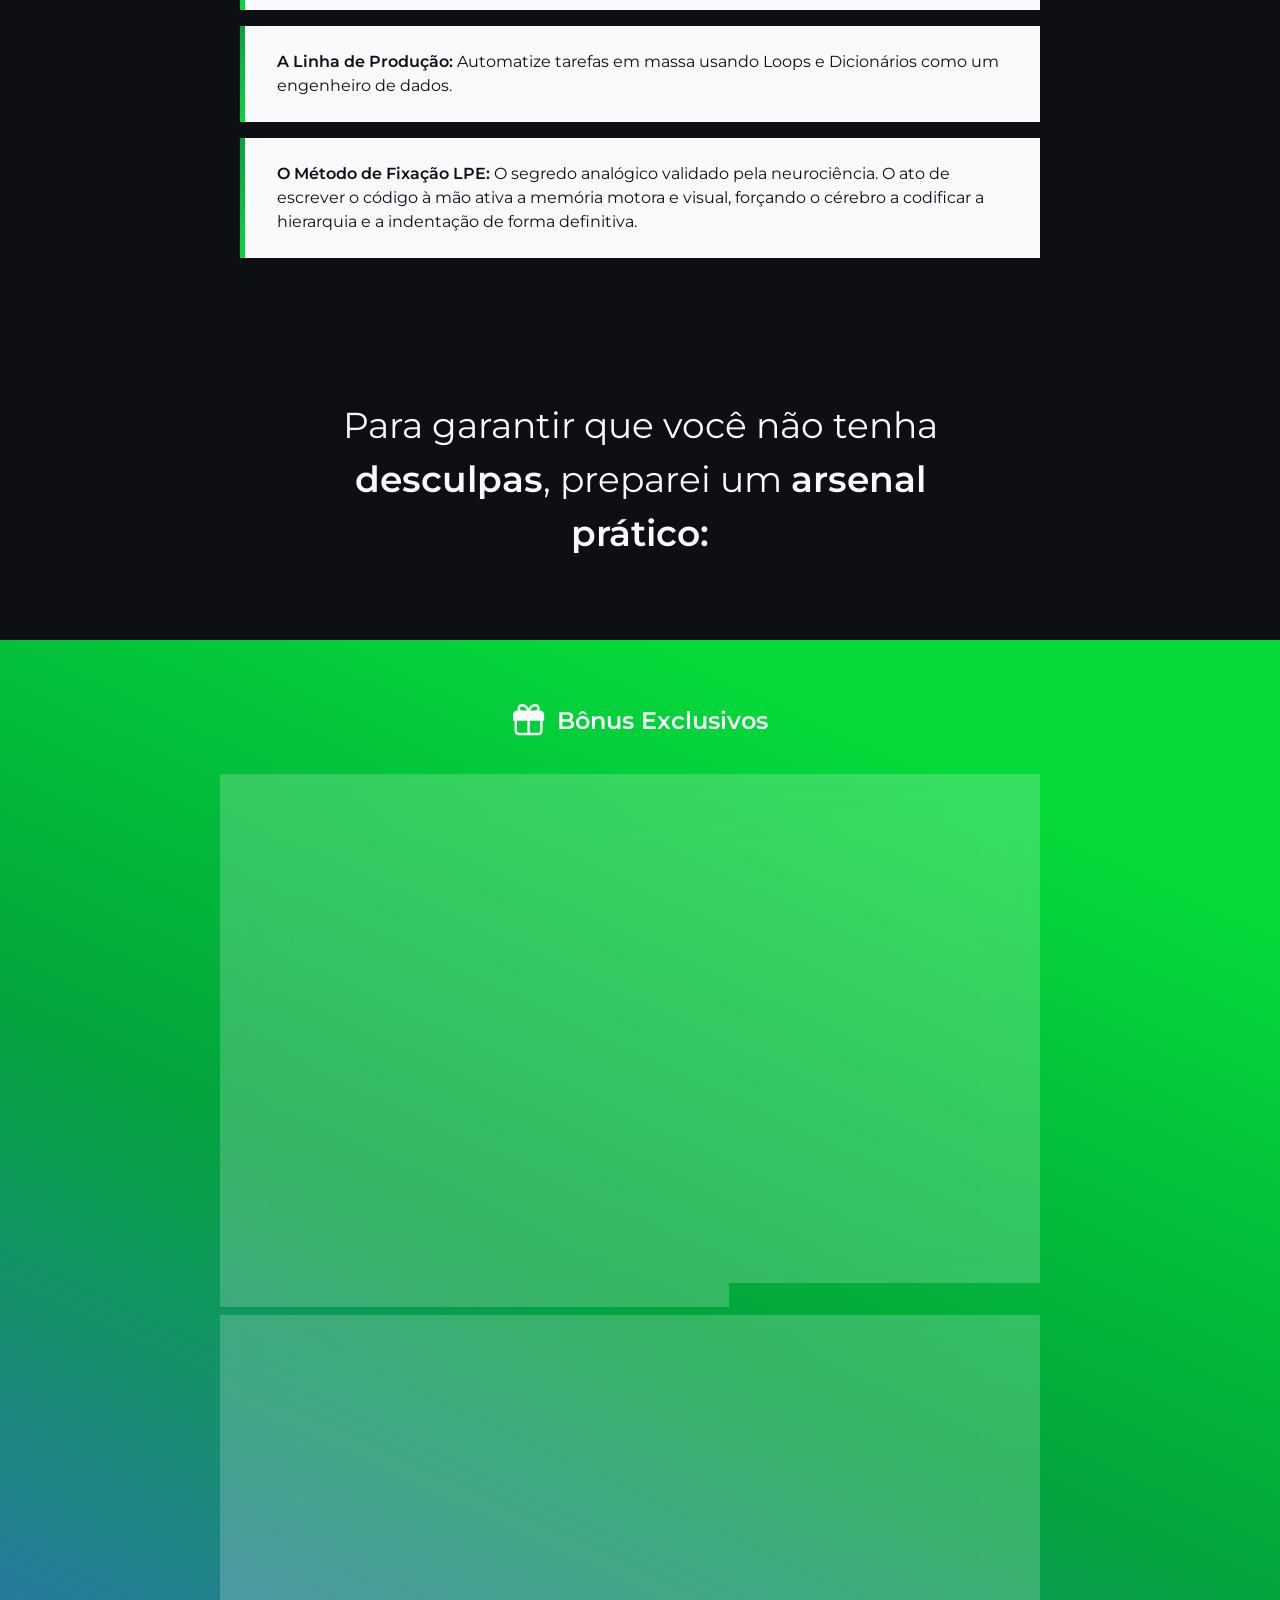
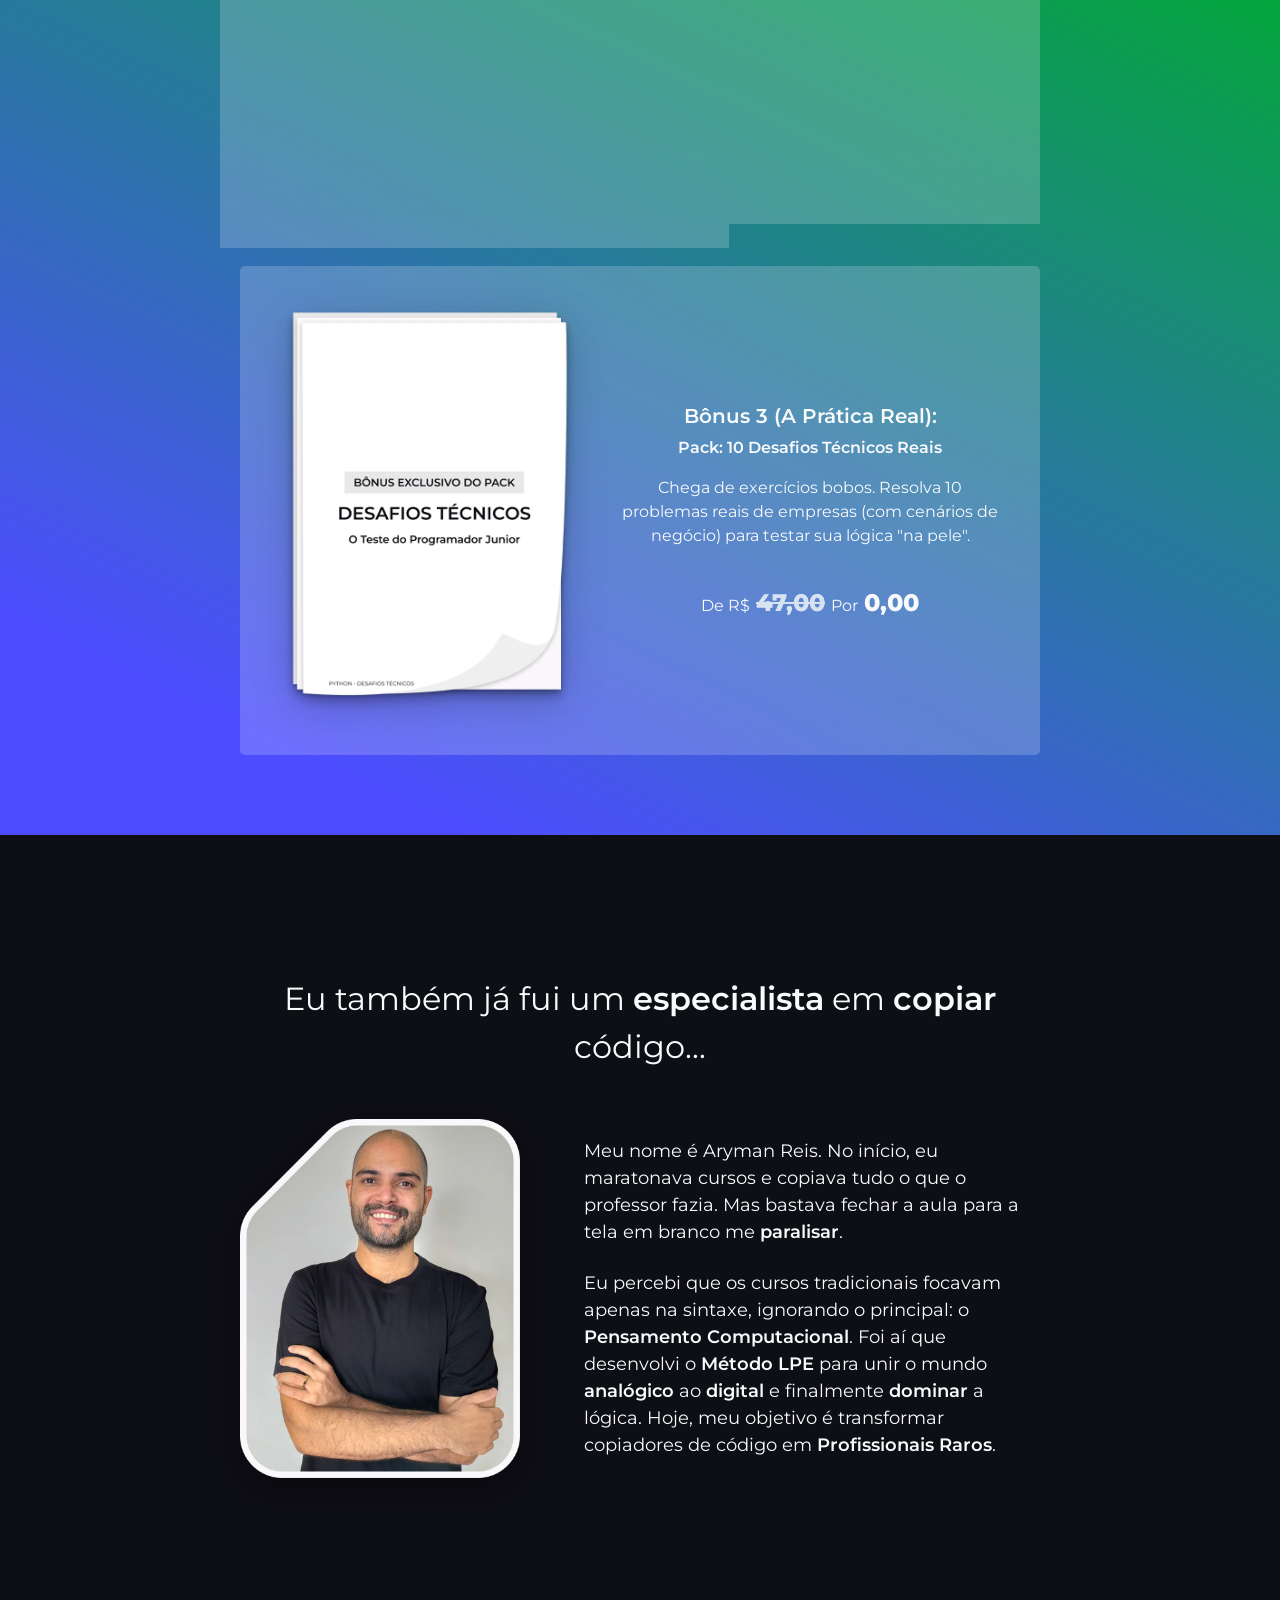
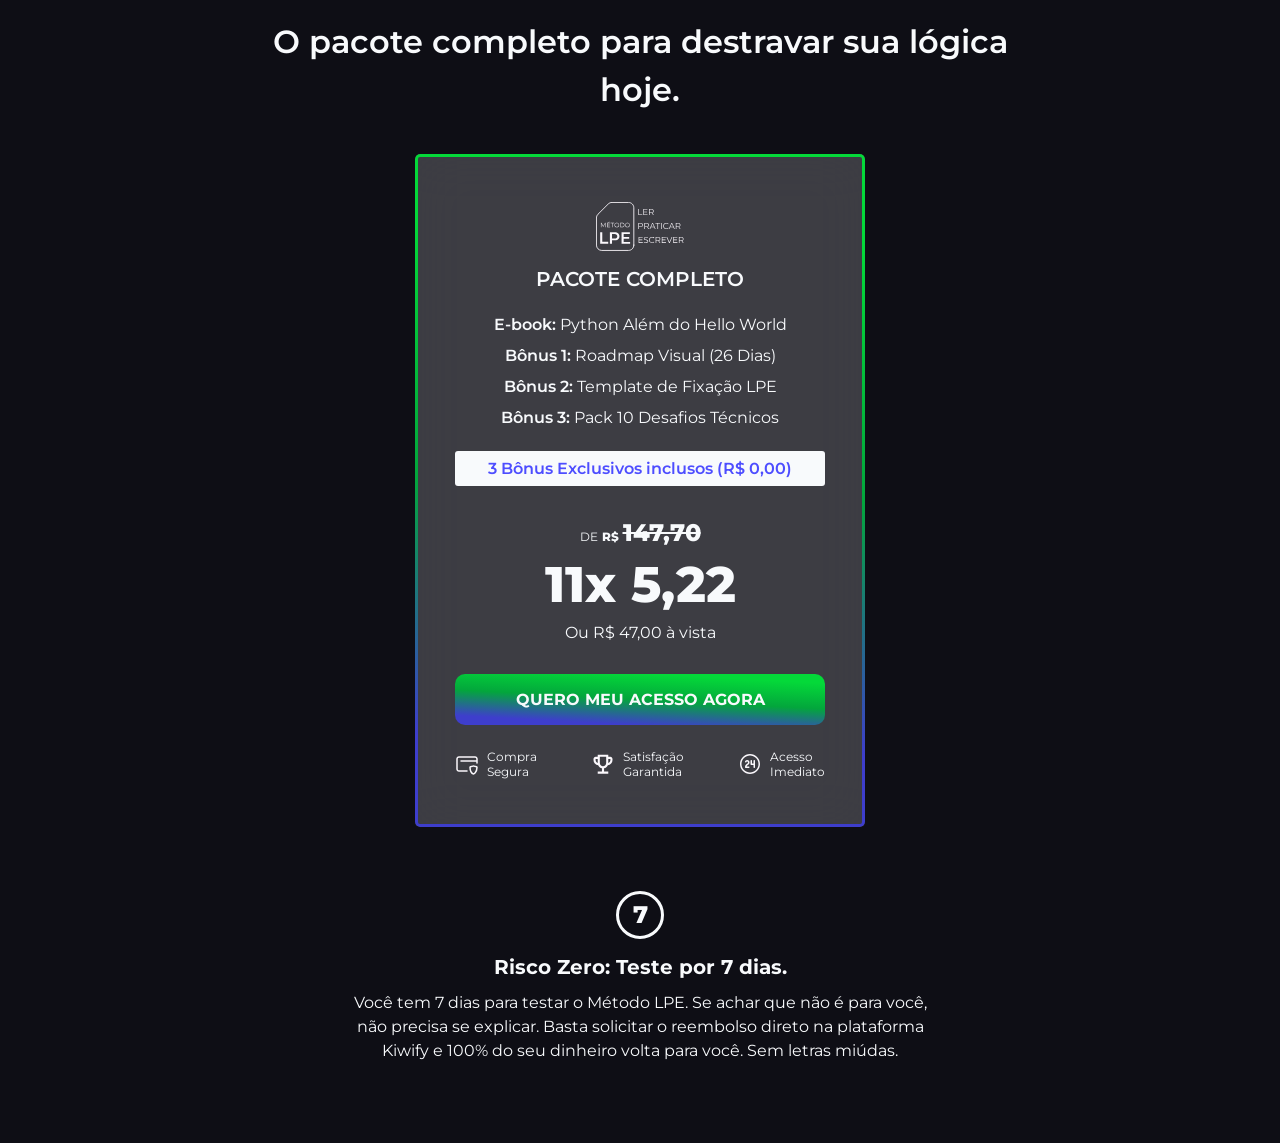
==== commit 92b91452: "feat(checkout): implementa seção 6 com card de oferta em glassmorphism Detalhes da implementação:  -" ====
--- a/index.html
+++ b/index.html
@@ -205,6 +205,97 @@
             </div>
         </div>
     </section>
+
+<!--Seção 5-->
+
+<section class="authority">
+    <div class="authority__container">
+        
+        <h2 class="authority__title">
+            Eu também já fui um <strong>especialista</strong> em <strong>copiar</strong> código...
+        </h2>
+
+        <div class="authority__content">
+            <div class="authority__image-wrapper">
+                <img src="assets/img/img/aryman_criador_metodo_lpe.webp" alt="Aryman Reis - Criador do Método LPE" class="authority__image">
+            </div>
+
+            <div class="authority__text">
+                <p>
+                    Meu nome é Aryman Reis. No início, eu maratonava cursos e copiava tudo o que o professor fazia. Mas bastava fechar a aula para a tela em branco me <strong>paralisar</strong>.
+                </p>
+                <p>
+                    Eu percebi que os cursos tradicionais focavam apenas na sintaxe, ignorando o principal: o <strong>Pensamento Computacional</strong>. Foi aí que desenvolvi o <strong>Método LPE</strong> para unir o mundo <strong>analógico</strong> ao <strong>digital</strong> e finalmente <strong>dominar</strong> a lógica. Hoje, meu objetivo é transformar copiadores de código em <strong>Profissionais Raros</strong>.
+                </p>
+            </div>
+        </div>
+
+    </div>
+</section>
+
+<!--Seção 6-->
+
+<section class="checkout">
+    <div class="checkout__container">
+        
+        <h2 class="checkout__title">
+            O pacote completo para destravar sua lógica hoje.
+        </h2>
+
+        <div class="checkout__card">
+            <img src="assets/img/icons/logo_metodo_lpe.svg" alt="Método LPE" class="checkout__logo">
+            <h3 class="checkout__card-title">PACOTE COMPLETO</h3>
+            
+            <ul class="checkout__list">
+                <li><strong>E-book:</strong> Python Além do Hello World</li>
+                <li><strong>Bônus 1:</strong> Roadmap Visual (26 Dias)</li>
+                <li><strong>Bônus 2:</strong> Template de Fixação LPE</li>
+                <li><strong>Bônus 3:</strong> Pack 10 Desafios Técnicos</li>
+            </ul>
+
+            <div class="checkout__tag">
+                3 Bônus Exclusivos inclusos (R$ 0,00)
+            </div>
+
+            <div class="checkout__price-anchor">
+                <span class="price-de">DE</span>
+                <span class="price-currency-small">R$</span>
+                <span class="price-old">147,70</span>
+            </div>
+
+            <div class="checkout__price-main">
+                11x 5,22
+            </div>
+            <p class="checkout__price-cash">Ou R$ 47,00 à vista</p>
+
+            <button class="btn checkout__button">QUERO MEU ACESSO AGORA</button>
+
+            <div class="checkout__badges">
+                <div class="badge">
+                    <img src="assets/img/icons/iconoir_card-security.svg" alt="Compra Segura">
+                    <span>Compra<br>Segura</span>
+                </div>
+                <div class="badge">
+                    <img src="assets/img/icons/material-symbols_trophy-outline.svg" alt="Satisfação Garantida">
+                    <span>Satisfação<br>Garantida</span>
+                </div>
+                <div class="badge">
+                    <img src="assets/img/icons/fluent_access-time-24-regular.svg" alt="Acesso Imediato">
+                    <span>Acesso<br>Imediato</span>
+                </div>
+            </div>
+        </div>
+
+        <div class="checkout__guarantee">
+            <div class="guarantee-icon">7</div>
+            <h3 class="guarantee-title">Risco Zero: Teste por 7 dias.</h3>
+            <p class="guarantee-text">
+                Você tem 7 dias para testar o Método LPE. Se achar que não é para você, não precisa se explicar. Basta solicitar o reembolso direto na plataforma Kiwify e 100% do seu dinheiro volta para você. Sem letras miúdas.
+            </p>
+        </div>
+
+    </div>
+</section>
 </body>
 
 </html>
--- a/assets/css/main.css
+++ b/assets/css/main.css
@@ -12,4 +12,6 @@
 @import 'sections/_hero.css';
 @import 'sections/_symptoms.css';
 @import 'sections/_solution.css';
-@import 'sections/_bonuses.css';+@import 'sections/_bonuses.css';
+@import 'sections/_authority.css';
+@import 'sections/_checkout.css';
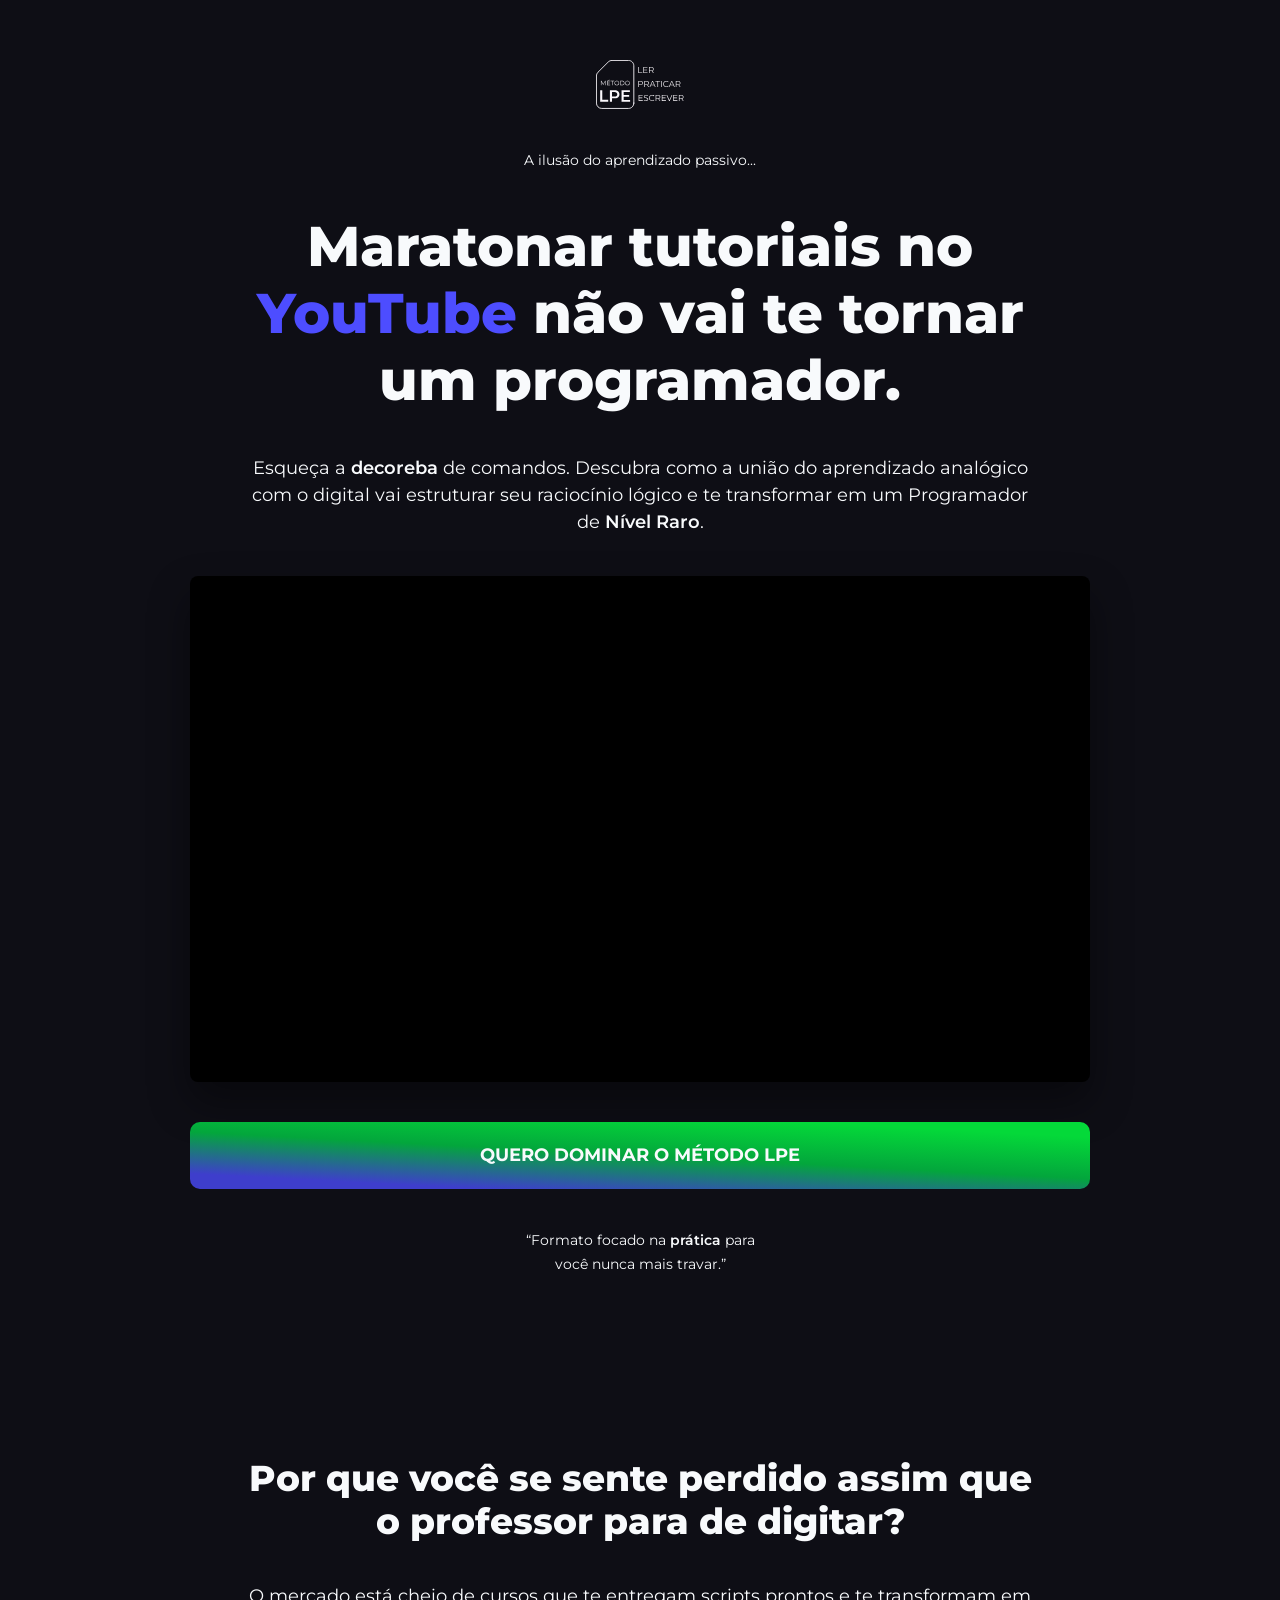
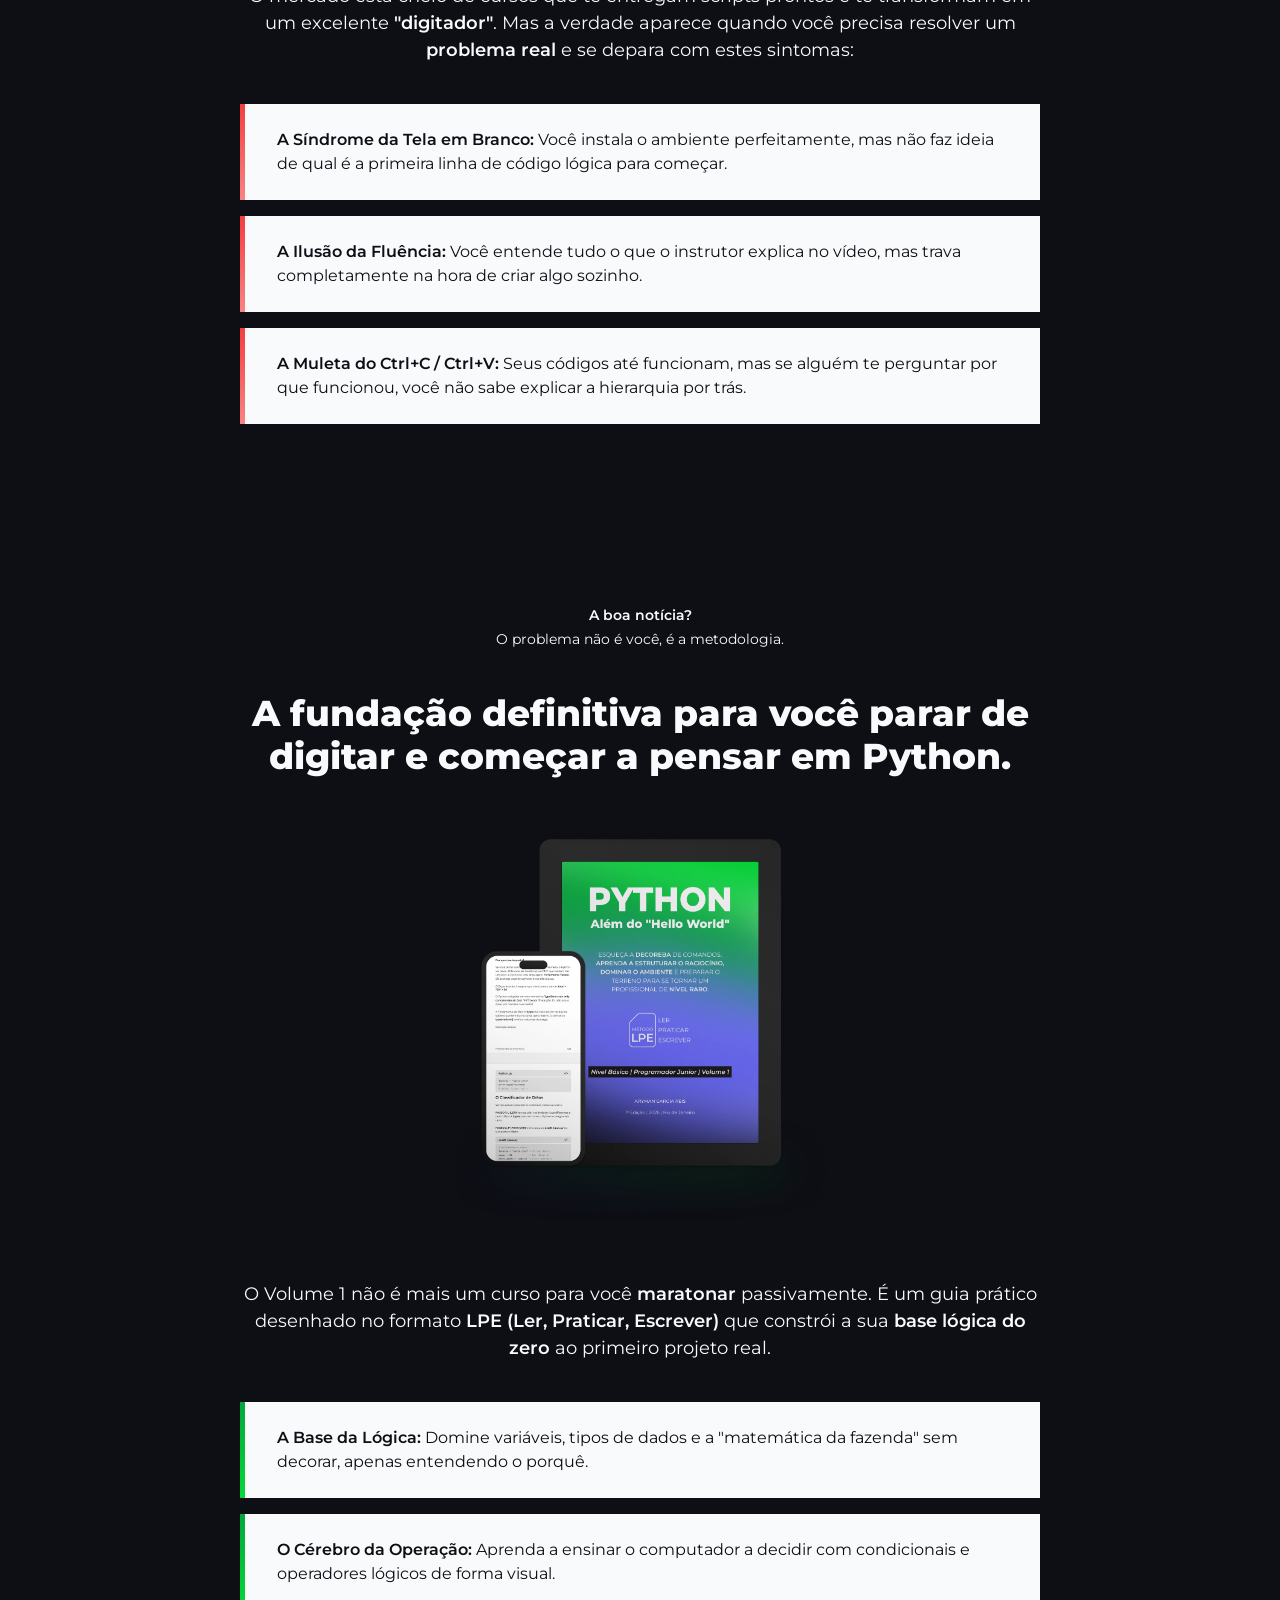
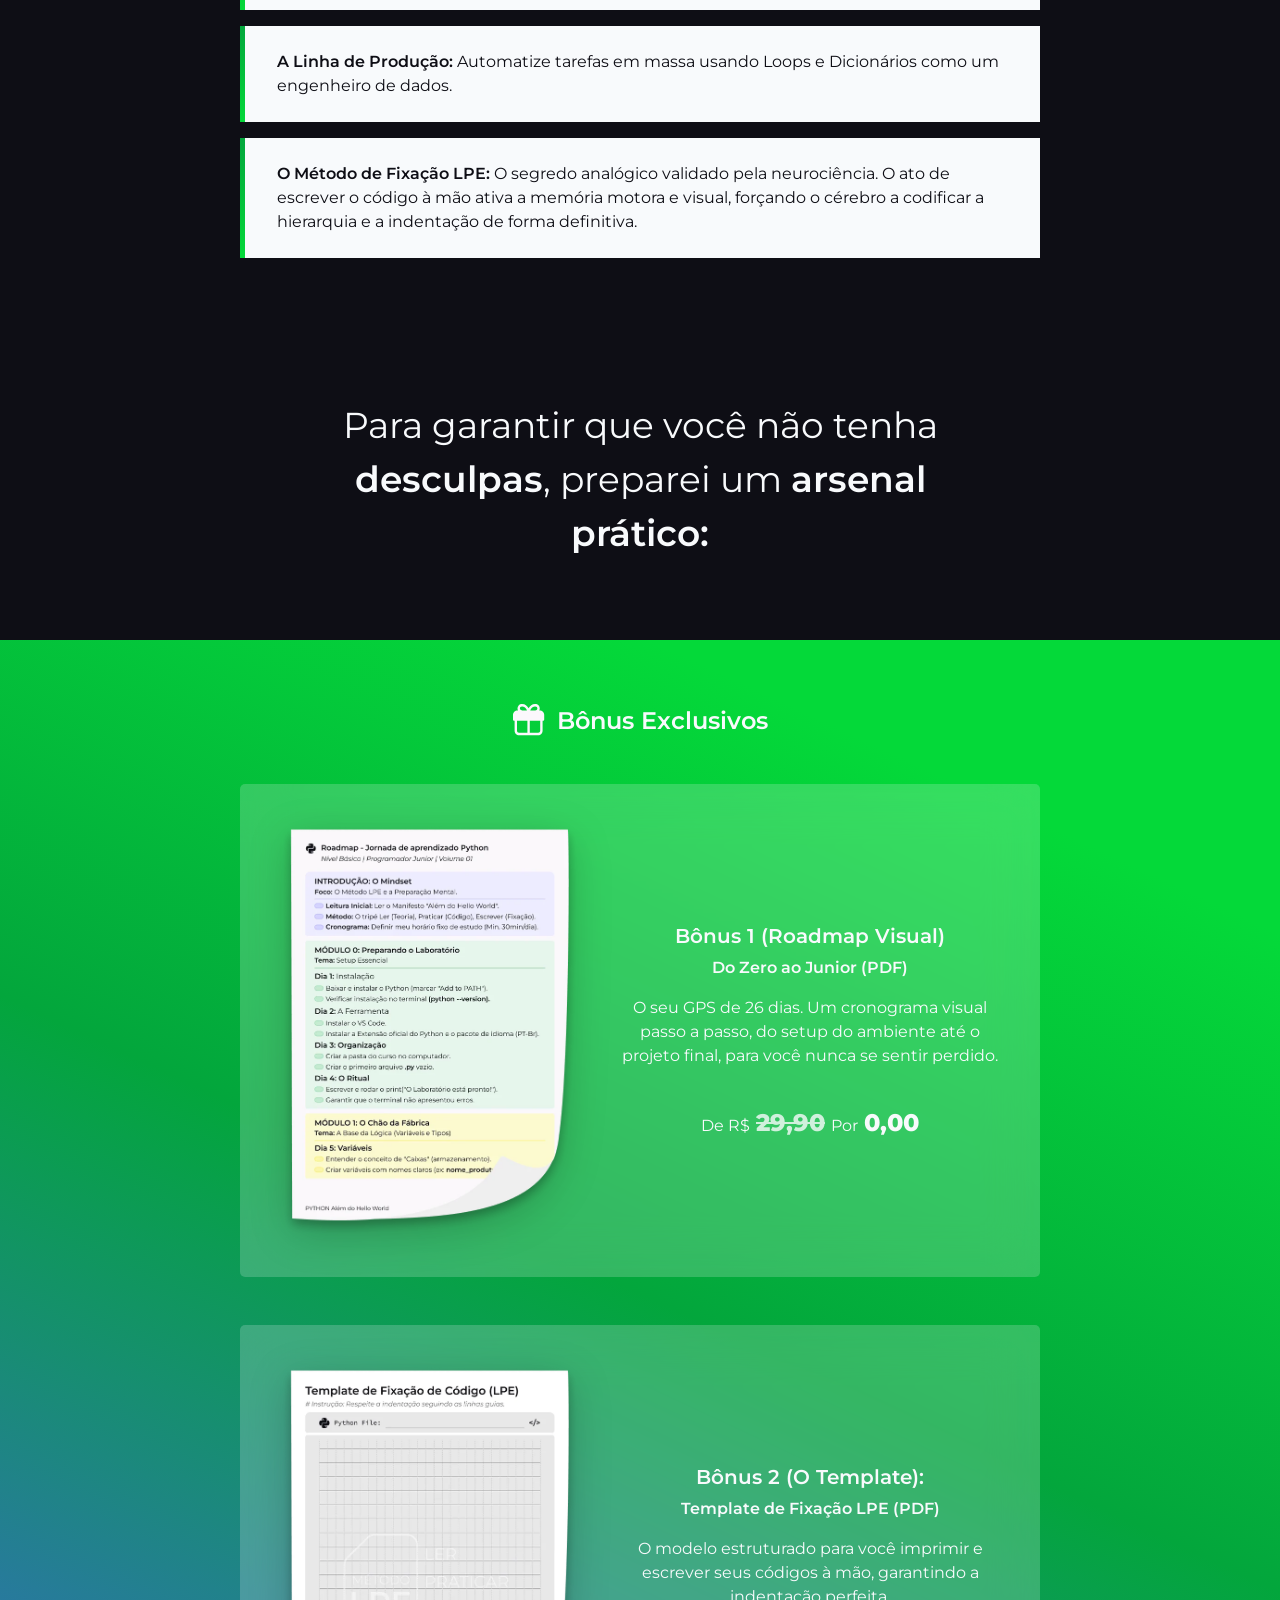
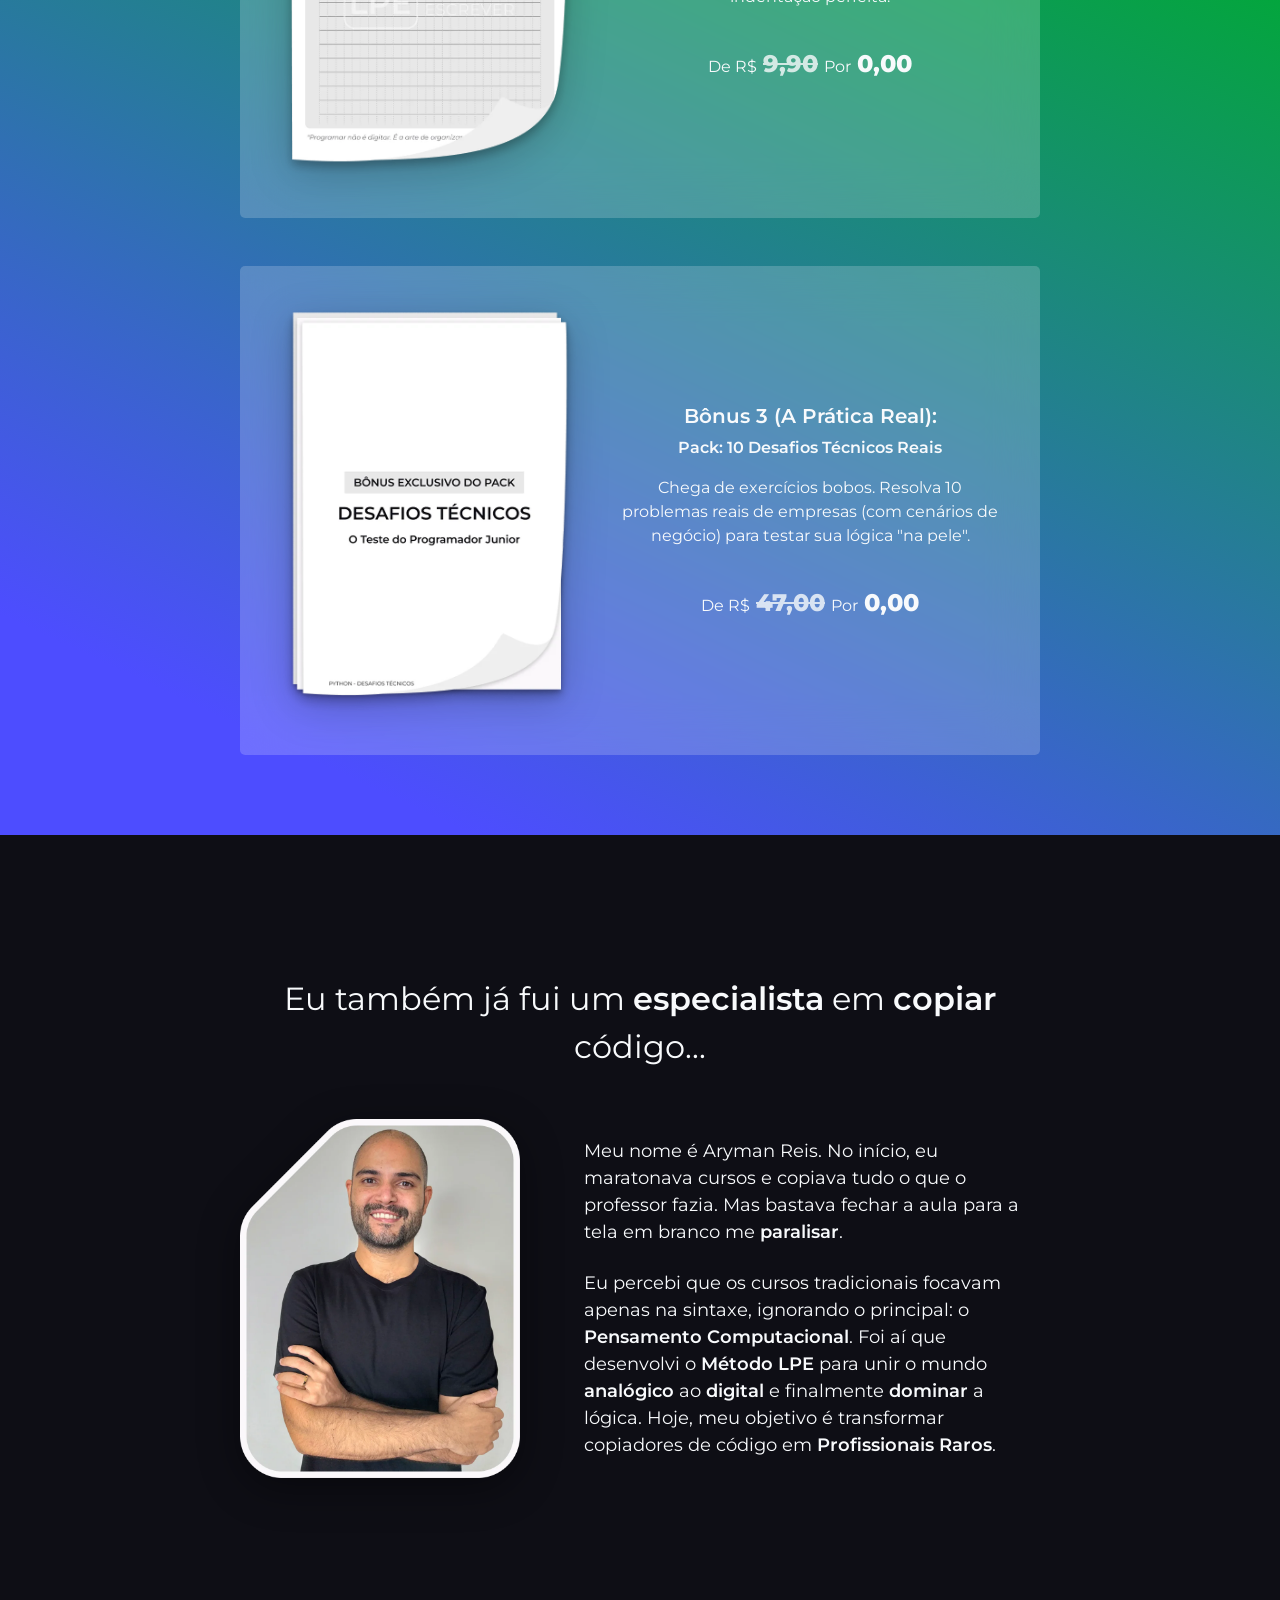
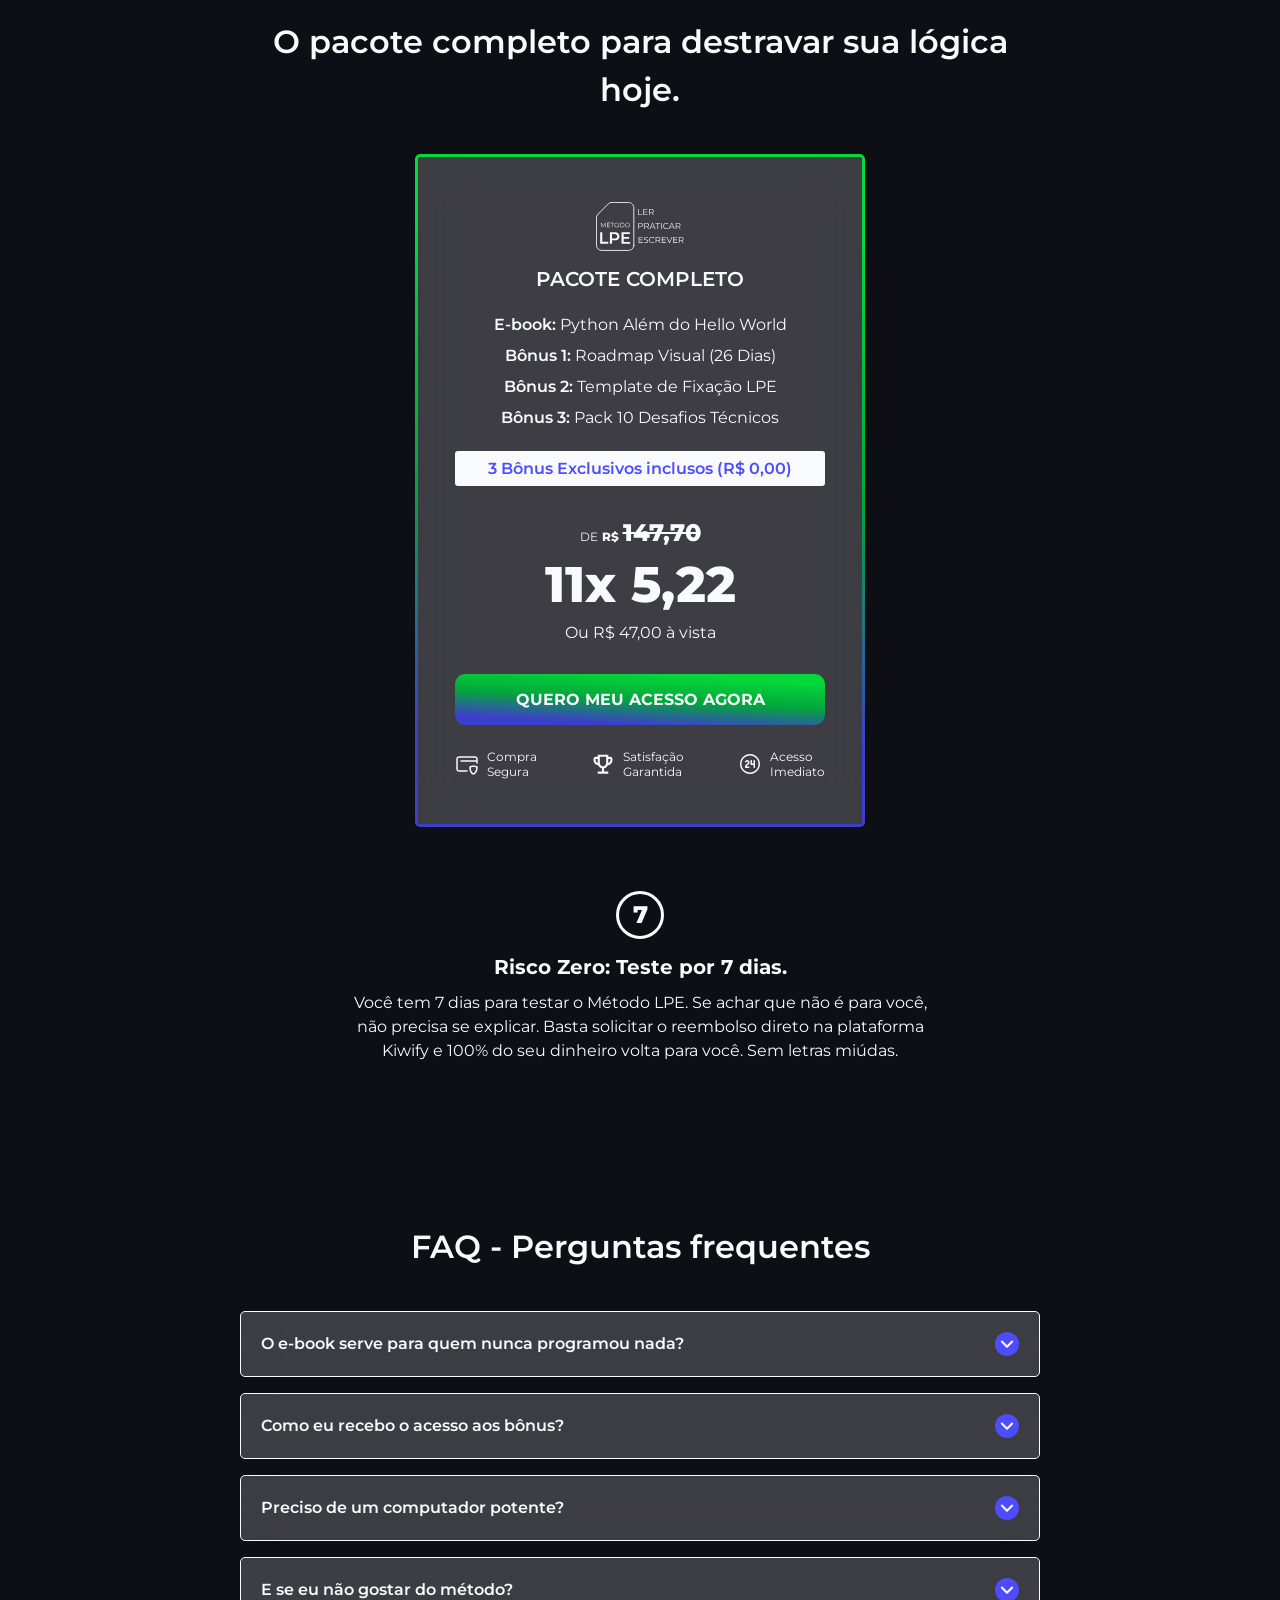
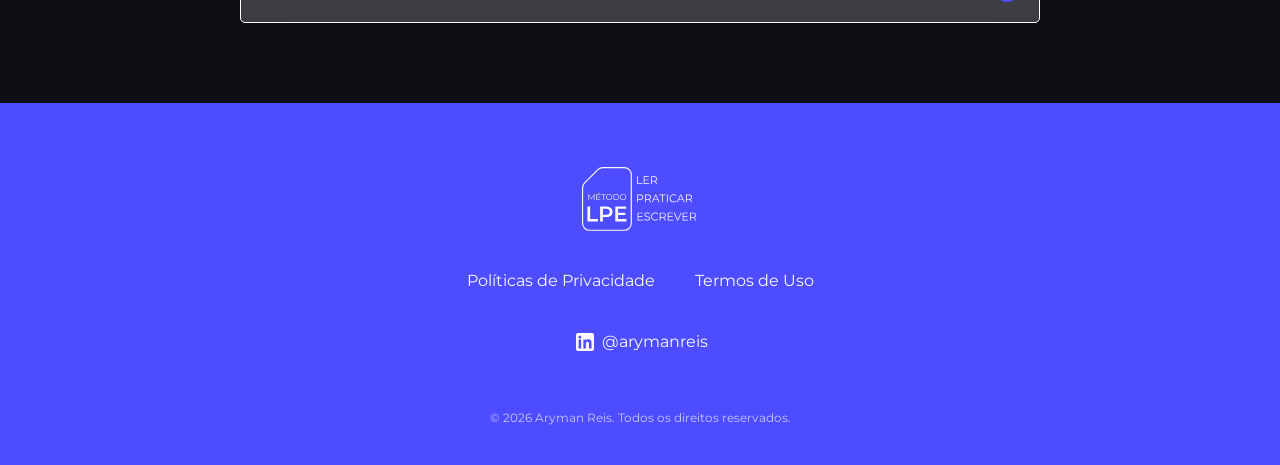
==== commit 3cbad662: "feat(pages): adiciona páginas legais e configura links de checkout Detalhes da implementação:  - Cri" ====
--- a/index.html
+++ b/index.html
@@ -13,6 +13,8 @@
     <link href="https://fonts.googleapis.com/css2?family=Montserrat:wght@400;600;700;800&display=swap" rel="stylesheet">
 
     <link rel="stylesheet" href="assets/css/main.css">
+
+    <script src="assets/js/main.js" defer></script>
 </head>
 
 <body>
@@ -52,7 +54,7 @@
             </iframe>
         </div>
 
-        <a href="#checkout" class="hero__cta-button">
+        <a href="https://pay.kiwify.com.br/x4aiO8M" class="hero__cta-button">
             QUERO DOMINAR O MÉTODO LPE
         </a>
 
@@ -268,7 +270,7 @@
             </div>
             <p class="checkout__price-cash">Ou R$ 47,00 à vista</p>
 
-            <button class="btn checkout__button">QUERO MEU ACESSO AGORA</button>
+            <a href="https://pay.kiwify.com.br/x4aiO8M" class="btn checkout__button">QUERO MEU ACESSO AGORA</a>
 
             <div class="checkout__badges">
                 <div class="badge">
@@ -296,6 +298,91 @@
 
     </div>
 </section>
+
+<!--Seção 7-->
+
+<section class="faq">
+    <div class="faq__container">
+        
+        <h2 class="faq__title">FAQ - Perguntas frequentes</h2>
+
+        <div class="faq__list">
+            
+            <div class="faq__item">
+                <button class="faq__question">
+                    <span>O e-book serve para quem nunca programou nada?</span>
+                    <img src="assets/img/icons/arrow-closed.svg" alt="Seta" class="faq__icon">
+                </button>
+                <div class="faq__answer-wrapper">
+                    <div class="faq__answer">
+                        <p>Sim! O Método LPE foi desenhado exatamente para quem está começando do absoluto zero. A linguagem é simples e o passo a passo vai te guiar sem complicação.</p>
+                    </div>
+                </div>
+            </div>
+
+            <div class="faq__item">
+                <button class="faq__question">
+                    <span>Como eu recebo o acesso aos bônus?</span>
+                    <img src="assets/img/icons/arrow-closed.svg" alt="Seta" class="faq__icon">
+                </button>
+                <div class="faq__answer-wrapper">
+                    <div class="faq__answer">
+                        <p>Assim que a sua compra for aprovada, você receberá um e-mail da Kiwify com o seu login e senha. Todos os bônus já estarão liberados na área de membros.</p>
+                    </div>
+                </div>
+            </div>
+
+            <div class="faq__item">
+                <button class="faq__question">
+                    <span>Preciso de um computador potente?</span>
+                    <img src="assets/img/icons/arrow-closed.svg" alt="Seta" class="faq__icon">
+                </button>
+                <div class="faq__answer-wrapper">
+                    <div class="faq__answer">
+                        <p>Não. Python é uma linguagem leve. Qualquer notebook ou computador básico com Windows, Mac ou Linux roda as ferramentas que vamos usar.</p>
+                    </div>
+                </div>
+            </div>
+
+            <div class="faq__item">
+                <button class="faq__question">
+                    <span>E se eu não gostar do método?</span>
+                    <img src="assets/img/icons/arrow-closed.svg" alt="Seta" class="faq__icon">
+                </button>
+                <div class="faq__answer-wrapper">
+                    <div class="faq__answer">
+                        <p>Você tem 7 dias de garantia incondicional. Se achar que o Método LPE não é para você, basta pedir o reembolso na plataforma e devolvo 100% do seu dinheiro.</p>
+                    </div>
+                </div>
+            </div>
+
+        </div>
+    </div>
+</section>
+
+<footer class="footer">
+    <div class="footer__container">
+        
+        <img src="assets/img/icons/logo_metodo_lpe.svg" alt="Método LPE" class="footer__logo">
+        
+        <div class="footer__links">
+            <a href="privacidade.html">Políticas de Privacidade</a>
+            <a href="termos.html">Termos de Uso</a>
+        </div>
+
+        <div class="footer__social">
+            <svg width="24" height="24" viewBox="0 0 24 24" fill="none" xmlns="http://www.w3.org/2000/svg">
+                <path d="M19 3A2 2 0 0 1 21 5V19A2 2 0 0 1 19 21H5A2 2 0 0 1 3 19V5A2 2 0 0 1 5 3H19ZM18.5 18.5V13.2C18.5 10.92 18.01 9.24 15.45 9.24C14.17 9.24 13.31 9.94 12.83 10.61H12.78V9.5H10.4V18.5H12.89V13.97C12.89 12.79 13.11 11.64 14.54 11.64C15.96 11.64 16 13.01 16 14.07V18.5H18.5ZM6.88 8.56C7.68 8.56 8.32 7.93 8.32 7.13C8.32 6.33 7.68 5.69 6.88 5.69C6.08 5.69 5.44 6.33 5.44 7.13C5.44 7.93 6.08 8.56 6.88 8.56ZM5.64 18.5H8.12V9.5H5.64V18.5Z" fill="#FBF8FC"/>
+            </svg>
+            <a href="https://linkedin.com/in/arymanreis" target="_blank" rel="noopener noreferrer">@arymanreis</a>
+        </div>
+
+        <p class="footer__copyright">
+            © 2026 Aryman Reis. Todos os direitos reservados.
+        </p>
+
+    </div>
+</footer>
 </body>
 
 </html>
--- a/assets/css/main.css
+++ b/assets/css/main.css
@@ -14,4 +14,6 @@
 @import 'sections/_solution.css';
 @import 'sections/_bonuses.css';
 @import 'sections/_authority.css';
-@import 'sections/_checkout.css';+@import 'sections/_checkout.css';
+@import 'sections/_faq.css';
+@import 'sections/_footer.css';
